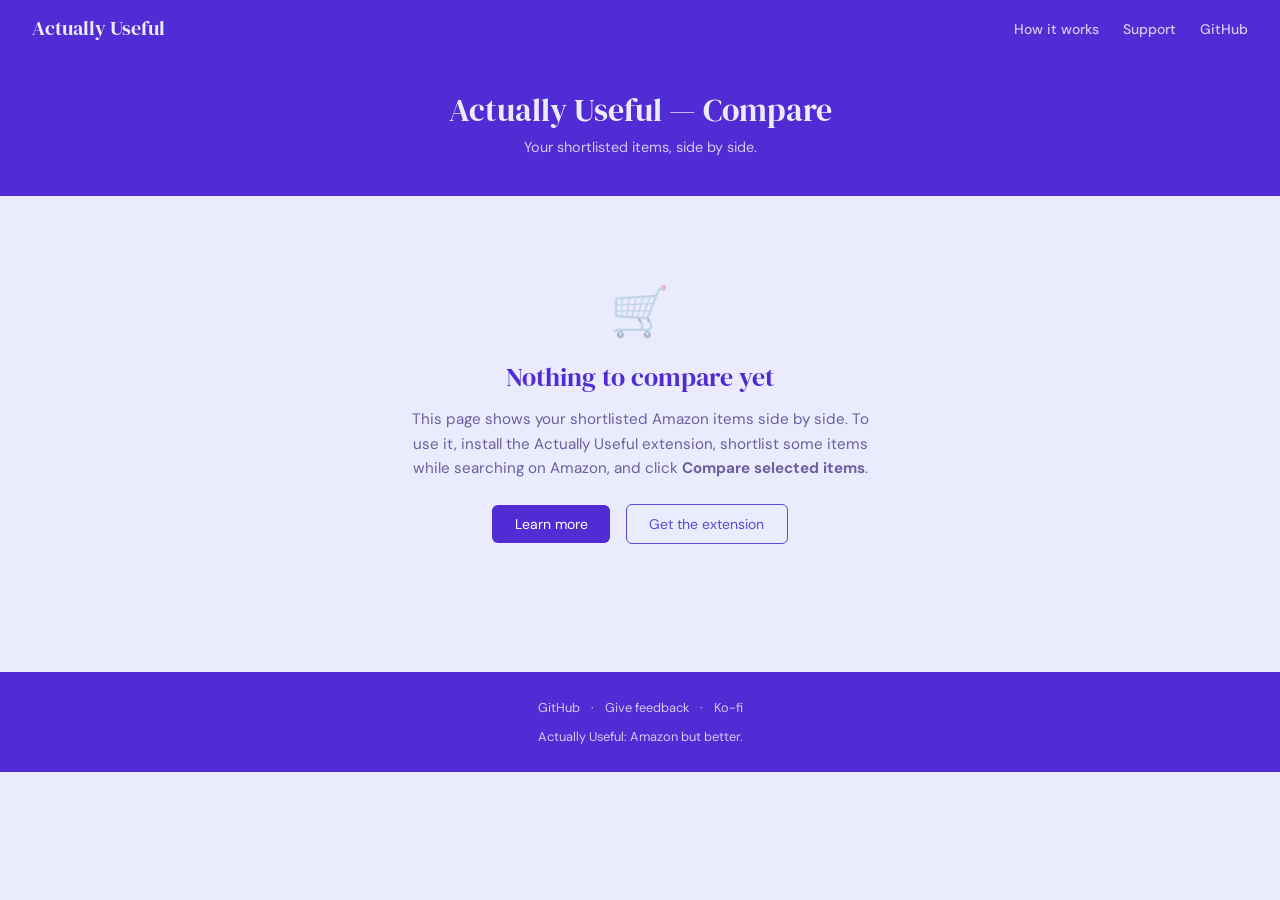
==== compare.html @ 734d5aec "v0.6.1.71: extractCount pack fix, keyword hint first-use, compare.html boolean filter" ====
<!DOCTYPE html>
<html lang="en">
<head>
  <meta charset="UTF-8" />
  <meta name="viewport" content="width=device-width, initial-scale=1.0" />
  <title>Actually Useful — Compare</title>
  <link rel="preconnect" href="https://fonts.googleapis.com" />
  <link rel="preconnect" href="https://fonts.gstatic.com" crossorigin />
  <link href="https://fonts.googleapis.com/css2?family=DM+Serif+Display&family=DM+Sans:wght@400;500;600&display=swap" rel="stylesheet" />

  <style>
    /* ── Variables ───────────────────────────────────────────── */
    :root {
      --cream:   #eaecfd;    /* 10 — lightest indigo, background */
      --navy:    #512bd3;    /* 1  — deep indigo, headers & nav */
      --teal:    #5d49da;    /* 2  — medium indigo, links & buttons */
      --teal-lt: #c2c5f7;    /* 8  — light indigo, pills */
      --gold:    #BDB96A;    /* gold — star ratings */
      --muted:   #6B5FA0;    /* muted indigo */
      --border:  #afb2f4;    /* 7  — indigo border */
      --red:     #c94b2e;
      --green:   #D4920A;    /* amber — best value */
    }

    *, *::before, *::after { box-sizing: border-box; margin: 0; padding: 0; }

    body {
      font-family: 'DM Sans', sans-serif;
      background: var(--cream);
      color: #1A1035;
      min-height: 100vh;
    }

    /* ── Nav ─────────────────────────────────────────────────── */
    nav {
      background: var(--navy);
      padding: 0 2rem;
      display: flex;
      align-items: center;
      justify-content: space-between;
      height: 56px;
    }

    .nav-brand {
      font-family: 'DM Serif Display', serif;
      color: var(--cream);
      font-size: 1.25rem;
      text-decoration: none;
    }

    .nav-links {
      display: flex;
      gap: 1.5rem;
      list-style: none;
    }

    .nav-links a {
      color: rgba(255,255,255,0.75);
      text-decoration: none;
      font-size: 0.875rem;
      font-weight: 500;
      transition: color 0.15s;
    }

    .nav-links a:hover { color: var(--cream); }

    /* ── Page header ─────────────────────────────────────────── */
    .page-header {
      background: var(--navy);
      padding: 2rem 2rem 2.5rem;
      text-align: center;
    }

    .page-header h1 {
      font-family: 'DM Serif Display', serif;
      color: var(--cream);
      font-size: 2rem;
      font-weight: 400;
      margin-bottom: 0.4rem;
    }

    .page-header p {
      color: rgba(255,255,255,0.75);
      font-size: 0.9rem;
    }

    /* ── Main content ────────────────────────────────────────── */
    main {
      max-width: 1600px;
      margin: 0 auto;
      padding: 1.25rem 0.5rem 4rem;
    }

    /* ── Meta bar ────────────────────────────────────────────── */
    /* ── Filter bar ──────────────────────────────────────────── */
    #filter-bar {
      border: 1px solid var(--border);
      border-radius: 8px;
      margin-bottom: 1rem;
      background: #eaecfd;
      overflow: hidden;
    }

    #filter-bar-header {
      display: flex;
      align-items: center;
      justify-content: space-between;
      padding: 0.5rem 0.9rem;
      background: var(--navy);
      color: var(--cream);
    }

    #filter-bar-title {
      font-weight: 400;
      font-size: 0.875rem;
      letter-spacing: 0.02em;
    }

    #filter-bar-toggle {
      background: none;
      border: none;
      color: var(--cream);
      font-size: 0.8rem;
      cursor: pointer;
      padding: 0.2rem 0.4rem;
      border-radius: 4px;
      opacity: 0.85;
    }
    #filter-bar-toggle:hover { opacity: 1; }

    #filter-bar-body {
      padding: 0.75rem 0.9rem;
    }

    .fb-row {
      display: flex;
      flex-wrap: wrap;
      gap: 0.75rem;
      align-items: flex-end;
    }

    .fb-label {
      display: flex;
      flex-direction: column;
      gap: 0.25rem;
      font-size: 0.78rem;
      font-weight: 400;
      color: #1A1035;
    }

    .fb-label input[type="text"],
    .fb-label input[type="number"],
    .fb-label select {
      padding: 0.3rem 0.5rem;
      border: 1px solid var(--border);
      border-radius: 4px;
      font-size: 0.85rem;
      background: #fff;
      color: #1A1035;
      min-width: 140px;
    }

    .fb-label input[type="text"]   { min-width: 220px; }
    .fb-label input[type="number"] { width: 80px; min-width: 0; }

    /* ── Action bar (appears when rows are checked) ───────────── */
    #action-bar {
      display: none;
      align-items: center;
      gap: 0.75rem;
      flex-wrap: wrap;
      padding: 0.6rem 1rem;
      background: #512bd3;
      color: #FDFBF7;
      border-radius: 8px;
      margin-bottom: 0.75rem;
      font-size: 0.875rem;
    }
    #action-bar.visible { display: flex; }
    #action-bar .action-count { flex: 1; font-weight: 400; }
    #action-bar .btn-action {
      background: #6b60e0; color: #ffffff; border: none;
      padding: 0.35rem 0.85rem; border-radius: 4px; cursor: pointer;
      font-size: 0.82rem; font-weight: 400; font-family: inherit;
      white-space: nowrap;
    }
    #action-bar .btn-action:hover { background: #5d49da; }
    #action-bar .btn-action-ghost {
      background: transparent; color: #FDFBF7;
      border: 1px solid rgba(255,255,255,0.4);
      padding: 0.35rem 0.85rem; border-radius: 4px; cursor: pointer;
      font-size: 0.82rem; font-weight: 400; font-family: inherit;
      white-space: nowrap;
    }
    #action-bar .btn-action-ghost:hover { background: rgba(255,255,255,0.1); }

    /* ── Row checkbox column ─────────────────────────────────── */
    .col-cb { width: 32px; padding: 0.75rem 0.5rem; text-align: center; }
    .col-cb input[type="checkbox"] { width: 1rem; height: 1rem; cursor: pointer; accent-color: #6b60e0; }
    thead .col-cb input[type="checkbox"] { accent-color: #6b60e0; }

    /* ── Thumbnail ───────────────────────────────────────────── */
    .col-thumb { width: 64px; padding: 0.5rem; }
    .col-thumb img { width: 56px; height: 56px; object-fit: contain; border-radius: 4px; display: block; }

    /* ── Editable note textarea ──────────────────────────────── */
    .note-textarea {
      width: 100%; min-height: 40px; resize: vertical;
      border: 1px solid #afb2f4; border-radius: 4px;
      padding: 4px 6px; font-size: 0.8rem; font-family: inherit;
      color: #1A1035; background: #fff; box-sizing: border-box;
    }
    .note-textarea:focus { outline: none; border-color: #6b60e0; }

    .fb-checkbox {
      flex-direction: row;
      align-items: center;
      gap: 0.4rem;
      padding-bottom: 0.35rem;
    }
    .fb-checkbox input { width: 1rem; height: 1rem; cursor: pointer; }

    /* ── Meta bar ────────────────────────────────────────────── */
    .meta-bar {
      display: flex;
      align-items: center;
      justify-content: space-between;
      margin-bottom: 1.25rem;
      flex-wrap: wrap;
      gap: 0.75rem;
    }

    .meta-bar .item-count {
      font-size: 0.875rem;
      color: var(--muted);
    }

    .meta-bar .item-count strong {
      color: var(--navy);
    }

    .search-term-badge {
      background: #C1BFFF;
      color: #1A1035;
      border: 1px solid #aba8eb;
      border-radius: 4px;
      padding: 0.2rem 0.6rem;
      font-size: 0.8rem;
      font-weight: 400;
    }

    /* ── Table wrapper ───────────────────────────────────────── */
    .table-wrapper {
      overflow-x: auto;
      overflow-y: auto;
      max-height: 80vh;
      border: 1px solid var(--border);
      border-radius: 8px;
      box-shadow: 0 2px 8px rgba(26,16,53,0.08);
    }

    table {
      width: 100%;
      border-collapse: collapse;
      font-size: 0.875rem;
      background: #FFFFFF;
    }

    thead {
      background: var(--navy);
      color: var(--cream);
      position: sticky;
      top: 0;
      z-index: 10;
    }

    thead th {
      padding: 0.75rem 1rem;
      text-align: left;
      font-weight: 400;
      font-size: 0.78rem;
      letter-spacing: 0.04em;
      text-transform: uppercase;
      white-space: nowrap;
      cursor: pointer;
      user-select: none;
    }

    thead th:hover { background: rgba(255,255,255,0.1); }

    thead th.sorted-asc::after  { content: ' ▲'; font-size: 0.65rem; }
    thead th.sorted-desc::after { content: ' ▼'; font-size: 0.65rem; }

    tbody tr {
      border-bottom: 1px solid var(--border);
      transition: background 0.1s;
    }

    tbody tr:last-child { border-bottom: none; }
    tbody tr:hover { background: #d6d8fa; }

    td {
      padding: 0.75rem 1rem;
      vertical-align: top;
      overflow-wrap: break-word;
      word-break: break-word;
      max-width: 0;
    }

    /* ── Column-specific styles ──────────────────────────────── */
    .col-title {
      min-width: 220px;
      max-width: 320px;
    }

    .col-title a {
      color: var(--teal);
      text-decoration: none;
      font-weight: 500;
      line-height: 1.4;
      display: block;
    }

    .col-title a:hover { text-decoration: underline; }

    .col-price { min-width: 80px; font-weight: 400; }

    .col-ppu {
      min-width: 90px;
    }

    .best-value {
      color: var(--green);
      font-weight: 500;
    }

    .best-value-star {
      display: inline-block;
      margin-left: 0.25rem;
      font-size: 0.85rem;
    }

    .col-free-delivery { min-width: 130px; }
    .col-fast-delivery { min-width: 130px; }
    .col-rating   { white-space: nowrap; min-width: 100px; }
    .col-reviews  { min-width: 70px; }
    .col-brand    { color: var(--muted); font-size: 0.85rem; min-width: 80px; }
    .col-note     { min-width: 160px; color: var(--muted); font-style: italic; }

    .pill {
      display: inline-block;
      padding: 0.15rem 0.5rem;
      border-radius: 999px;
      font-size: 0.75rem;
      font-weight: 400;
      white-space: nowrap;
    }

    .pill-prime   { background: #C1BFFF; color: #1A1035; border: 1px solid #aba8eb; }
    .pill-coupon  { background: #c2c5f7; color: #1A1035; border: 1px solid #9d9eef; }
    .pill-snap    { background: #bbf7d0; color: #065f46; border: 1px solid #6ee7b7; }
    .pill-fsa     { background: #dbeafe; color: #1558b0; border: 1px solid #93c5fd; }
    .pill-climate { background: #d1fae5; color: #2d6a4f; border: 1px solid #6ee7b7; }
    .pill-sb      { background: #ffedd5; color: #c45500; border: 1px solid #fdba74; }
    .pill-return  { background: #FFA590; color: #5c2415; border: 1px solid #F28B73; }

    .stars {
      color: var(--gold);
      letter-spacing: -0.05em;
    }

    .rating-num {
      color: var(--navy);
      font-weight: 400;
    }

    .na { color: #877891; font-size: 0.8rem; }

    /* ── Resizable columns ───────────────────────────────────── */
    thead th {
      position: relative;
    }

    .col-resizer {
      position: absolute;
      right: 0;
      top: 0;
      height: 100%;
      width: 6px;
      cursor: col-resize;
      user-select: none;
      z-index: 1;
    }

    .col-resizer:hover,
    .col-resizer.resizing {
      background: rgba(255,255,255,0.35);
    }

    /* ── Sticky horizontal scrollbar ─────────────────────────── */
    #scroll-mirror-wrapper {
      position: sticky;
      bottom: 0;
      z-index: 20;
      overflow-x: auto;
      overflow-y: hidden;
      background: #fff;
      border-top: 1px solid var(--border);
      height: 14px;
    }

    #scroll-mirror-inner {
      height: 1px;
    }
    .state-box {
      text-align: center;
      padding: 4rem 2rem;
    }

    .state-box .icon {
      font-size: 3rem;
      margin-bottom: 1rem;
      opacity: 0.4;
    }

    .state-box h2 {
      font-family: 'DM Serif Display', serif;
      font-size: 1.6rem;
      font-weight: 400;
      color: var(--navy);
      margin-bottom: 0.75rem;
    }

    .state-box p {
      color: var(--muted);
      max-width: 480px;
      margin: 0 auto 1.5rem;
      line-height: 1.6;
      font-size: 0.95rem;
    }

    .btn {
      display: inline-block;
      padding: 0.6rem 1.4rem;
      border-radius: 6px;
      font-family: 'DM Sans', sans-serif;
      font-weight: 400;
      font-size: 0.875rem;
      text-decoration: none;
      transition: opacity 0.15s;
      cursor: pointer;
    }

    .btn:hover { opacity: 0.85; }
    .btn:active { transform: translateY(1px); opacity: 0.75; }

    .btn-primary { background: var(--navy); color: #ffffff; }
    .btn-ghost   { background: transparent; color: var(--teal); border: 1.5px solid var(--teal); margin-left: 0.75rem; }

    /* ── Footer ──────────────────────────────────────────────── */
    footer {
      background: var(--navy);
      color: rgba(255,255,255,0.75);
      text-align: center;
      padding: 1.5rem;
      font-size: 0.8rem;
      line-height: 1.8;
    }

    footer a {
      color: rgba(255,255,255,0.75);
      text-decoration: none;
    }

    footer a:hover { color: #ffffff; }

    .footer-sep { margin: 0 0.5rem; }

    /* ── Disclaimer ──────────────────────────────────────────── */
    .affiliate-note {
      margin-top: 1.25rem;
      font-size: 0.78rem;
      color: var(--muted);
      text-align: center;
    }
  </style>
</head>
<body>

  <!-- Nav -->
  <nav>
    <a class="nav-brand" href="index.html">Actually Useful</a>
    <ul class="nav-links">
      <li><a href="index.html#how-it-works">How it works</a></li>
      <li><a href="index.html#support">Support</a></li>
      <li><a href="https://github.com/tibbalsgribbin/actually-useful" target="_blank">GitHub</a></li>
    </ul>
  </nav>

  <!-- Page header -->
  <div class="page-header">
    <h1>Actually Useful — Compare</h1>
    <p>Your shortlisted items, side by side.</p>
  </div>

  <!-- Main -->
  <main id="main-content">
    <!-- Populated by JS -->
  </main>

  <!-- Footer -->
  <footer>
    <div>
      <a href="https://github.com/tibbalsgribbin/actually-useful" target="_blank">GitHub</a>
      <span class="footer-sep">·</span>
      <a id="feedback-link" href="https://forms.gle/XU8RpYM3cGFTwQQ86" target="_blank">Give feedback</a>
      <script>
        (function() {
          const ua = navigator.userAgent;
          const browser = /Edg\//.test(ua) ? 'Edge' : /Chrome\//.test(ua) ? 'Chrome' : /Firefox\//.test(ua) ? 'Firefox' : /Safari\//.test(ua) ? 'Safari' : 'Other';
          const url = 'https://docs.google.com/forms/d/1AnG9frYVy7I2KUh27Re9iIJtwwqdzpa0qceFyGxZ-pE/viewform?usp=pp_url&entry.1362282898=website&entry.1312500883=' + encodeURIComponent(browser);
          document.getElementById('feedback-link').href = url;
        })();
      </script>
      <span class="footer-sep">·</span>
      <a href="https://ko-fi.com/butactuallyuseful" target="_blank">Ko-fi</a>
    </div>
    <div style="margin-top:0.4rem;">Actually Useful: Amazon but better.</div>
  </footer>

<script>
  // ── Config ────────────────────────────────────────────────────
  const AFFILIATE_TAG = 'PLACEHOLDER-20'; // Replace before Associates launch

  const SUPABASE_URL = 'https://bnqgeguulurcrbkdpfzv.supabase.co';
  const SUPABASE_KEY = 'sb_publishable_h70-MNvomO4EpJrpXgcdjw__motBOdi';

  // ── Helpers ───────────────────────────────────────────────────
  function affiliateUrl(asin) {
    return `https://www.amazon.com/dp/${asin}?tag=${AFFILIATE_TAG}`;
  }

  function esc(str) {
    if (!str) return '';
    return String(str)
      .replace(/&/g, '&amp;')
      .replace(/</g, '&lt;')
      .replace(/>/g, '&gt;')
      .replace(/"/g, '&quot;');
  }

  function na(val, render) {
    if (val === null || val === undefined || val === '' || val === false) {
      return '<span class="na">—</span>';
    }
    return render ? render(val) : esc(String(val));
  }

  function renderStars(rating) {
    if (!rating) return '<span class="na">—</span>';
    const r = parseFloat(rating);
    const full  = Math.floor(r);
    const half  = (r - full) >= 0.25 && (r - full) < 0.75 ? 1 : 0;
    const empty = 5 - full - half;
    const stars = '★'.repeat(full) + (half ? '½' : '') + '☆'.repeat(empty);
    return `<span class="stars">${stars}</span> <span class="rating-num">${r.toFixed(1)}</span>`;
  }

  function formatReviews(n) {
    if (!n && n !== 0) return '<span class="na">—</span>';
    return Number(n).toLocaleString();
  }

  // Format a delivery date string, appending time window if available
  function formatDeliveryDate(dateStr, ts, windowMinutes, windowEnd) {
    if (!dateStr) return '';
    if (windowMinutes != null) {
      var h = Math.floor(windowMinutes / 60);
      var meridiem = h < 12 ? 'AM' : 'PM';
      var h12 = h === 0 ? 12 : h > 12 ? h - 12 : h;
      var startStr = h12 + ' ' + meridiem;
      if (windowEnd != null) {
        var he = Math.floor(windowEnd / 60);
        var meridiemE = he < 12 ? 'AM' : 'PM';
        var h12e = he === 0 ? 12 : he > 12 ? he - 12 : he;
        return esc(dateStr) + ', ' + startStr + '–' + h12e + ' ' + meridiemE;
      }
      return esc(dateStr) + ', by ' + startStr;
    }
    return esc(dateStr);
  }

  // Render coupon cell: label only — price info is already in the Price column
  function renderCouponCell(item) {
    var parts = [];
    if (item.hasCoupon) {
      parts.push('<span class="pill pill-coupon">Coupon</span>');
    } else if (item.sns) {
      var snsStr = item.sns === 'unknown' ? 'Subscribe &amp; Save' : esc(item.sns) + ' with S&amp;S';
      parts.push('<span class="pill pill-coupon">' + snsStr + '</span>');
    } else if (item.savings) {
      parts.push('<span class="pill pill-coupon">' + esc(item.savings) + '</span>');
    } else if (item.couponPillOnly) {
      parts.push('<span class="pill pill-coupon">Check Amazon</span>');
    }
    if (item.isSnap) {
      parts.push('<span class="pill pill-snap">SNAP EBT</span>');
    }
    if (item.isFsaHsa) {
      parts.push('<span class="pill pill-fsa">FSA or HSA eligible</span>');
    }
    if (item.isClimatePledge) {
      parts.push('<span class="pill pill-climate">Climate Pledge Friendly</span>');
    }
    if (item.isSmallBusiness) {
      parts.push('<span class="pill pill-sb">Small Business</span>');
    }
    return parts.length ? parts.join(' ') : '<span class="na">—</span>';
  }

  // Find all indices that share the best (lowest) PPU value, for highlighting.
  // Normalizes liquid units (ml/fl oz) to fl oz for fair comparison.
  // Round to 6dp before comparing to avoid floating-point mismatch on equal values.
  function findBestPpuIndices(items) {
    const round = v => Math.round(v * 1e6) / 1e6;
    function getNormalizedPPU(item) {
      const v = parseFloat(item.ppu);
      if (isNaN(v) || v <= 0) return null;
      // If a liquid display unit is active, normalize through that unit
      if (liquidDisplayUnit && isLiquidUnit(item.ppuUnit)) {
        const conv = convertLiquidPPU(v, item.ppuUnit, liquidDisplayUnit);
        return conv != null ? conv : v;
      }
      // Otherwise normalize all liquids to fl oz for comparison
      if (isLiquidUnit(item.ppuUnit)) {
        const conv = convertLiquidPPU(v, item.ppuUnit, 'fl oz');
        return conv != null ? conv : v;
      }
      return v;
    }
    let bestVal = Infinity;
    items.forEach(item => {
      const v = getNormalizedPPU(item);
      if (v != null) {
        const r = round(v);
        if (r < bestVal) bestVal = r;
      }
    });
    const result = new Set();
    if (bestVal === Infinity) return result;
    items.forEach((item, i) => {
      const v = getNormalizedPPU(item);
      if (v != null && round(v) === bestVal) result.add(i);
    });
    return result;
  }

  // ── Sort state ────────────────────────────────────────────────
  let sortCol = 'ppu';
  let sortDir = 'asc';

  // ── Liquid unit display state ─────────────────────────────────
  // null = as listed; 'fl oz' = normalize all liquids to fl oz; 'ml' = normalize to ml
  let liquidDisplayUnit = null;

  const LIQUID_UNITS_SET = new Set(['fl oz','ml','l','liter','liters','milliliter','milliliters','fluid ounce','fluid ounces']);

  function isLiquidUnit(u) { return u && LIQUID_UNITS_SET.has(u.toLowerCase().trim()); }

  // ── Brand detection ───────────────────────────────────────────
  // Lists fetched at init from actuallyuseful.net/data/
  // NOTE: brand_blocklist.txt and amazon_brands.txt must be updated
  // concurrently in both extension/data/ and the website data/ folder.
  var brandBlocklist  = new Set(); // known-bad brands (from brand_blocklist.txt)
  var amazonBrandSet  = new Set(); // Amazon house brands (from amazon_brands.txt)

  async function fetchBrandList(url) {
    try {
      var res = await fetch(url, { cache: 'no-store' });
      if (!res.ok) return new Set();
      var text = await res.text();
      var lines = text.split('\n').map(function(l) { return l.trim(); })
        .filter(function(l) { return l && !l.startsWith('#'); })
        .map(function(l) { return l.toUpperCase(); });
      return new Set(lines);
    } catch(e) { return new Set(); }
  }

  // Heuristic gibberish detector — mirrors search.js detectGibberishBrand()
  var FAKE_MASHUP_FRAGMENTS = [
    'pretty','garden','summer','style','love','rose','blue','sun','moon','star',
    'sweet','soft','warm','cool','fresh','bright','light','cloud','flow','grace',
    'soul','new','show','seek','wear','dress','lady','girl','women','casual','wave',
    'spring','autumn','winter','night','day','wild','free','pure','slim','chic',
    'cozy','erin','vivid','color','ultra','prime','smart','basic','elite','vida'
  ];

  function detectGibberishBrand(brand) {
    if (!brand || brand.length < 3) return false;
    var b = brand.trim();
    var bUp = b.toUpperCase();

    // Blocklist check first
    if (brandBlocklist.has(bUp)) return true;

    var letters = b.replace(/[^a-zA-Z]/g, '');
    if (!letters.length) return false;
    var vowels = (letters.match(/[aeiouAEIOU]/g) || []).length;
    var consonants = letters.length - vowels;

    // Signal 1: very low vowel ratio, long enough word
    var signalNoVowel = letters.length >= 5 && (vowels / consonants) < 0.25;

    // Signal 2: rare consonant cluster or 4+ consecutive consonants
    var signalConsonantCluster = /[^aeiou\s]{4,}/i.test(b) ||
      /[bcdfghjklmnpqrstvwxyz]{2,}/i.test(b.replace(/qu/gi,''));

    // Signal 3: short all-caps, ≤1 vowel
    var signalShortAllCaps = /^[A-Z]{5,8}$/.test(b) && vowels <= 1;

    // Signal 4: fake mashup — no spaces, 5+ chars, 2+ fragments
    var signalFakeMashup = false;
    if (!b.includes(' ') && b.length >= 5) {
      var bLow = b.toLowerCase();
      var parts = b.replace(/([A-Z])/g, ' $1').trim().toLowerCase().split(/\s+/);
      var targets = parts.length > 1 ? parts : [bLow];
      var hits = 0;
      FAKE_MASHUP_FRAGMENTS.forEach(function(f) {
        if (targets.some(function(t) { return t === f || t.startsWith(f) || t.endsWith(f); })) hits++;
      });
      if (hits >= 2) signalFakeMashup = true;
    }

    // Signal 5: all-caps, no spaces, 5+ letters
    var signalAllCapsInvented = /^[A-Z]{5,}$/.test(b) && !b.includes(' ');

    // Solo-signal flags
    if (signalFakeMashup) return true;
    if (signalAllCapsInvented) return true;

    // Other signals require score ≥ 2
    var score = (signalNoVowel ? 1 : 0) + (signalConsonantCluster ? 1 : 0) + (signalShortAllCaps ? 1 : 0);
    return score >= 2;
  }

  function isAmazonBrand(brand) {
    if (!brand) return false;
    return amazonBrandSet.has(brand.trim().toUpperCase());
  }

  // Reject brand strings that look like scraping noise rather than real brand names.
  // These come from search.js fallback scraping (purchase metadata, list labels, etc.)
  function isBrandNoise(brand) {
    if (!brand) return true;
    var b = brand.trim();
    if (b.length > 40) return true;                          // too long to be a brand
    if (/bought/i.test(b)) return true;                     // "50+ bought in past month"
    if (/\bmonth\b/i.test(b)) return true;                  // same
    if (/^list:/i.test(b)) return true;                     // "List:"
    if (/^\d+[+k]?\s/i.test(b)) return true;               // starts with "50+ " or "1K "
    if (/^visit the/i.test(b)) return true;                 // "Visit the X Store" leftover
    if (b.split(/\s+/).length > 4) return true;             // 5+ words = not a brand
    return false;
  }

  // Convert a raw PPU value from one liquid unit to another
  function convertLiquidPPU(ppu, fromUnit, toUnit) {
    if (!ppu || !fromUnit || !toUnit) return null;
    var from = fromUnit.toLowerCase().trim();
    var to   = toUnit.toLowerCase().trim();
    if (from === to) return ppu;
    // All values normalized through fl oz
    var toFlOz = {
      'fl oz':1,'fluid ounce':1,'fluid ounces':1,
      'ml':1/29.5735,'milliliter':1/29.5735,'milliliters':1/29.5735,
      'l':33.814,'liter':33.814,'liters':33.814
    };
    if (toFlOz[from] === undefined || toFlOz[to] === undefined) return null;
    return ppu / toFlOz[from] * toFlOz[to];
  }

  // ── Filter state ──────────────────────────────────────────────
  let filterInclude    = '';  // include terms; supports OR with | or ·
  let filterExclude    = '';  // exclude terms (space-separated)
  let filterMinReviews = 0;
  let filterMinRating  = 0;
  let filterRetailer   = '';   // '' = all; or a retailerKey value
  let filterHideSponsored = false;
  let filterMinPrice   = '';
  let filterMaxPrice   = '';
  let filterRequirePrime = false;
  let filterRequireSnap  = false;
  let filterRequireFsaHsa = false;
  let filterRequireClimatePledge = false;
  let filterRequireSmallBusiness = false;
  let filterHideUnrecognizedBrands = false;
  let filterHideAmazonBrands = false;
  let filterHideSlowShipping = false;
  let filterDeliveryDays = 7;

  let currentSearchUrl = '';

  // ── Column visibility state ───────────────────────────────────
  // Keys match colDefs keys; true = visible. Checkbox/_thumb/title always visible (not here).
  var colVisible = {
    price:       true,
    ppu:         true,
    delivery:    true,
    rating:      true,
    reviewCount: true,
    isPrime:     true,
    coupon:      true,
    retailerKey: true,
    brand:       true,
    note:        true
  };

  var COL_LABELS = {
    price:       'Price',
    ppu:         'Per unit',
    delivery:    'Delivery',
    rating:      'Rating',
    reviewCount: 'Reviews',
    isPrime:     'Prime',
    coupon:      'Coupon / promo',
    retailerKey: 'Source',
    brand:       'Brand',
    note:        'Notes'
  };

  function sortItems(items, col) {
    const sorted = [...items];
    sorted.sort((a, b) => {
      let va = a[col];
      let vb = b[col];

      // Numeric columns
      if (['price', 'ppu', 'rating', 'reviewCount'].includes(col)) {
        va = parseFloat(va) || Infinity;
        vb = parseFloat(vb) || Infinity;
        return sortDir === 'asc' ? va - vb : vb - va;
      }

      // Coupon/promo: sort by whether item has any promo (yes first on asc)
      if (col === 'coupon') {
        const haA = !!(a.hasCoupon || a.sns || a.savings || a.couponPillOnly) ? 1 : 0;
        const haB = !!(b.hasCoupon || b.sns || b.savings || b.couponPillOnly) ? 1 : 0;
        return sortDir === 'asc' ? haB - haA : haA - haB;
      }

      // Free delivery: sort on freeDateTs; nulls last
      if (col === 'freeDelivery') {
        const FAR = 9999999999999;
        const tsA = a.freeDateTs || FAR;
        const tsB = b.freeDateTs || FAR;
        return sortDir === 'asc' ? tsA - tsB : tsB - tsA;
      }

      // Fastest delivery: sort on fastDateTs; nulls last
      if (col === 'fastDelivery') {
        const FAR = 9999999999999;
        const tsA = a.fastDateTs || FAR;
        const tsB = b.fastDateTs || FAR;
        return sortDir === 'asc' ? tsA - tsB : tsB - tsA;
      }

      // Notes: checked items first, then alphabetical by note text
      if (col === 'note') {
        const cbA = checkedAsins[a.asin] ? 1 : 0;
        const cbB = checkedAsins[b.asin] ? 1 : 0;
        if (cbA !== cbB) return sortDir === 'asc' ? cbB - cbA : cbA - cbB;
        va = (a.note || '').toLowerCase();
        vb = (b.note || '').toLowerCase();
        if (va < vb) return sortDir === 'asc' ? -1 : 1;
        if (va > vb) return sortDir === 'asc' ? 1 : -1;
        return 0;
      }

      // String columns
      va = (va || '').toString().toLowerCase();
      vb = (vb || '').toString().toLowerCase();
      if (va < vb) return sortDir === 'asc' ? -1 : 1;
      if (va > vb) return sortDir === 'asc' ? 1 : -1;
      return 0;
    });
    return sorted;
  }

  // ── Retailer display helpers ──────────────────────────────────
  const RETAILER_LABELS = {
    'whole-foods': 'Whole Foods',
    'fresh':       'Amazon Fresh',
    'pharmacy':    'Amazon Pharmacy',
    'standard':    'Amazon',
    '':            'Amazon'
  };

  function retailerLabel(key) {
    return RETAILER_LABELS[key] || key || 'Amazon';
  }

  // ── Filter helpers ────────────────────────────────────────────
  // Boolean keyword parser — ported from search.js v0.6.1.71
  // Supports: AND (group separator), OR/|/space (alternatives), "phrase", term*, -term, NOT term
  function auNormalizeDimensions(str) {
    var s = str.replace(/["\u2018\u2019\u201c\u201d\u2033\u2032]/g, '');
    return s.replace(/(\d+(?:\.\d+)?)\s*[xX\u00d7]\s*(\d+(?:\.\d+)?)/g, '$1x$2');
  }

  function auReadToken(str, i) {
    if (i >= str.length) return null;
    if (str[i] === '"') {
      var end = str.indexOf('"', i + 1);
      if (end === -1) end = str.length;
      var phrase = auNormalizeDimensions(str.slice(i + 1, end).toLowerCase().trim());
      return phrase.length > 0 ? { token: { type: 'phrase', value: phrase }, end: end + 1 } : null;
    }
    var match = str.slice(i).match(/^([^\s"]+)/);
    if (!match) return null;
    var raw = match[1];
    var end2 = i + raw.length;
    var lower = auNormalizeDimensions(raw.toLowerCase());
    if (lower.includes('*')) {
      var pattern = lower.replace(/[.+?^${}()|[\]\\]/g, '\\$&').replace(/\*/g, '.*');
      var re = new RegExp('^' + pattern + '$');
      return lower.replace(/\*/g, '').length > 0 ? { token: { type: 'wildcard', value: lower, pattern: re }, end: end2 } : null;
    }
    return lower.length > 0 ? { token: { type: 'word', value: lower }, end: end2 } : null;
  }

  function auTokenMatches(tok, nt) {
    if (tok.type === 'phrase') return nt.includes(tok.value);
    if (tok.type === 'wildcard') {
      var words = nt.split(/\s+/);
      for (var w = 0; w < words.length; w++) {
        var bare = words[w].replace(/^[^a-z0-9]+|[^a-z0-9]+$/g, '');
        if (tok.pattern.test(bare)) return true;
      }
      return false;
    }
    return nt.includes(tok.value);
  }

  function auParseKeywords(kwRaw) {
    var normalized = kwRaw.replace(/[\u201C\u201D\u201E\u201F\u2033\u2036]/g, '"');
    var exclusions = [];
    var cleaned = '';
    var i = 0;
    var inQuote = false;
    while (i < normalized.length) {
      var ch = normalized[i];
      if (ch === '"') { inQuote = !inQuote; cleaned += ch; i++; continue; }
      if (inQuote) { cleaned += ch; i++; continue; }
      var notM = normalized.slice(i).match(/^NOT\s+/i);
      if (notM) { i += notM[0].length; var et = auReadToken(normalized, i); if (et) { exclusions.push(et.token); i = et.end; } continue; }
      if (ch === '-' && i + 1 < normalized.length && !/\s/.test(normalized[i + 1])) { i++; var et2 = auReadToken(normalized, i); if (et2) { exclusions.push(et2.token); i = et2.end; } continue; }
      cleaned += ch; i++;
    }
    var andGroups = [];
    var current = '';
    inQuote = false;
    for (var ci = 0; ci < cleaned.length; ci++) {
      var c = cleaned[ci];
      if (c === '"') { inQuote = !inQuote; current += c; continue; }
      if (!inQuote) { var andM = cleaned.slice(ci).match(/^\s+AND\s+/i); if (andM) { andGroups.push(current); current = ''; ci += andM[0].length - 1; continue; } }
      current += c;
    }
    andGroups.push(current);
    var requiredGroups = [];
    andGroups.forEach(function(grp) {
      grp = grp.trim(); if (!grp) return;
      var alternatives = []; var j = 0;
      while (j < grp.length) {
        if (/\s/.test(grp[j])) { j++; continue; }
        var orM = grp.slice(j).match(/^OR\s*/i); if (orM) { j += orM[0].length; continue; }
        if (grp[j] === '|') { j++; continue; }
        if (grp[j] === '+') { j++; continue; }
        var tok = auReadToken(grp, j); if (tok) { alternatives.push(tok.token); j = tok.end; } else { j++; }
      }
      if (alternatives.length > 0) requiredGroups.push(alternatives);
    });
    if (requiredGroups.length === 0) requiredGroups.push([]);
    return { requiredGroups: requiredGroups, exclusions: exclusions };
  }

  // Include filter — full boolean model matching search.js
  function includeMatchesItem(item, raw) {
    if (!raw.trim()) return true;
    var nt = auNormalizeDimensions((item.title || '').toLowerCase());
    var parsed = auParseKeywords(raw);
    for (var i = 0; i < parsed.exclusions.length; i++) {
      if (auTokenMatches(parsed.exclusions[i], nt)) return false;
    }
    for (var g = 0; g < parsed.requiredGroups.length; g++) {
      var group = parsed.requiredGroups[g];
      if (group.length === 0) continue;
      var groupMatch = false;
      for (var k = 0; k < group.length; k++) {
        if (auTokenMatches(group[k], nt)) { groupMatch = true; break; }
      }
      if (!groupMatch) return false;
    }
    return true;
  }

  // Exclude filter: space-separated terms — item is hidden if ANY term matches
  function excludeMatchesItem(item, raw) {
    if (!raw.trim()) return false;
    var haystack = (item.title || '').toLowerCase();
    var tokens = raw.split(/\s+/).filter(Boolean);
    return tokens.some(function(tok) {
      return haystack.includes(tok.toLowerCase());
    });
  }

  function applyFilters(items) {
    return items.filter(function(item) {
      if (showCheckedOnly && !checkedAsins[item.asin]) return false;
      if (filterHideSponsored && item.isSponsored) return false;
      if (filterRequirePrime && !item.isPrime) return false;
      if (filterRequireSnap  && !item.isSnap)  return false;
      if (filterRequireFsaHsa && !item.isFsaHsa) return false;
      if (filterRequireClimatePledge && !item.isClimatePledge) return false;
      if (filterRequireSmallBusiness && !item.isSmallBusiness) return false;
      if (filterRetailer && (item.retailerKey || 'standard') !== filterRetailer) return false;
      if (filterMinReviews > 0 && (parseFloat(item.reviewCount) || 0) < filterMinReviews) return false;
      if (filterMinRating > 0 && (parseFloat(item.rating) || 0) < filterMinRating) return false;
      if (filterInclude && !includeMatchesItem(item, filterInclude)) return false;
      if (filterExclude && excludeMatchesItem(item, filterExclude)) return false;
      if (filterMinPrice !== '' && !isNaN(filterMinPrice) && (parseFloat(item.price) || 0) < parseFloat(filterMinPrice)) return false;
      if (filterMaxPrice !== '' && !isNaN(filterMaxPrice) && (parseFloat(item.price) || 0) > parseFloat(filterMaxPrice)) return false;
      var effectiveBrand = (item.brand && !isBrandNoise(item.brand)) ? item.brand : null;
      if (filterHideUnrecognizedBrands && detectGibberishBrand(effectiveBrand)) return false;
      if (filterHideAmazonBrands && isAmazonBrand(effectiveBrand)) return false;
      if (filterHideSlowShipping) {
        var tsF = item.freeDateTs || null;
        var tsFast = item.fastDateTs || null;
        var ts = (tsF && tsFast) ? Math.min(tsF, tsFast) : (tsF || tsFast);
        if (ts && ts > Date.now() + filterDeliveryDays * 86400000) return false;
      }
      return true;
    });
  }

  // ── Render filter bar ─────────────────────────────────────────
  function renderFilterBar(allItems) {
    var keys = [];
    allItems.forEach(function(r) {
      var k = r.retailerKey || 'standard';
      if (!keys.includes(k)) keys.push(k);
    });
    var hasMultiRetailer = keys.length > 1;
    var hasSponsored = allItems.some(function(r) { return r.isSponsored; });

    var retailerOptions = '';
    if (hasMultiRetailer) {
      var opts = keys.map(function(k) {
        var sel = filterRetailer === k ? ' selected' : '';
        return '<option value="' + esc(k) + '"' + sel + '>' + esc(retailerLabel(k)) + '</option>';
      }).join('');
      retailerOptions = '<label class="fb-label">Source<select id="fb-retailer"><option value="">All</option>' + opts + '</select></label>';
    }

    var sponsoredToggle = '';
    if (hasSponsored) {
      var chk = filterHideSponsored ? ' checked' : '';
      sponsoredToggle = '<label class="fb-label fb-checkbox"><input type="checkbox" id="fb-hide-sponsored"' + chk + '> Hide sponsored</label>';
    }

    var primeChk = filterRequirePrime ? ' checked' : '';
    var primeToggle = '<label class="fb-label fb-checkbox"><input type="checkbox" id="fb-require-prime"' + primeChk + '> Prime only</label>';

    var hasSnap = allItems.some(function(item) { return !!item.isSnap; });
    var snapChk = filterRequireSnap ? ' checked' : '';
    var snapToggle = hasSnap ? '<label class="fb-label fb-checkbox"><input type="checkbox" id="fb-require-snap"' + snapChk + '> SNAP EBT only</label>' : '';

    var hasFsaHsa = allItems.some(function(item) { return !!item.isFsaHsa; });
    var fsaChk = filterRequireFsaHsa ? ' checked' : '';
    var fsaToggle = hasFsaHsa ? '<label class="fb-label fb-checkbox"><input type="checkbox" id="fb-require-fsa"' + fsaChk + '> FSA or HSA eligible only</label>' : '';

    var hasClimatePledge = allItems.some(function(item) { return !!item.isClimatePledge; });
    var climateChk = filterRequireClimatePledge ? ' checked' : '';
    var climateToggle = hasClimatePledge ? '<label class="fb-label fb-checkbox"><input type="checkbox" id="fb-require-climate"' + climateChk + '> Climate Pledge Friendly only</label>' : '';

    var hasSmallBusiness = allItems.some(function(item) { return !!item.isSmallBusiness; });
    var sbChk = filterRequireSmallBusiness ? ' checked' : '';
    var sbToggle = hasSmallBusiness ? '<label class="fb-label fb-checkbox"><input type="checkbox" id="fb-require-sb"' + sbChk + '> Small Business only</label>' : '';

    var inclVal = esc(filterInclude);
    var exclVal = esc(filterExclude);
    var mrVal = filterMinReviews || '';
    var ratingVal = filterMinRating || '';

    var minPriceVal = filterMinPrice !== '' ? esc(String(filterMinPrice)) : '';
    var maxPriceVal = filterMaxPrice !== '' ? esc(String(filterMaxPrice)) : '';

    var unrecoChk = filterHideUnrecognizedBrands ? ' checked' : '';
    var unrecoToggle = '<label class="fb-label fb-checkbox"><input type="checkbox" id="fb-hide-unreco-brands"' + unrecoChk + '> Hide unrecognized brands</label>';

    var amazonBrandChk = filterHideAmazonBrands ? ' checked' : '';
    var amazonBrandToggle = '<label class="fb-label fb-checkbox"><input type="checkbox" id="fb-hide-amazon-brands"' + amazonBrandChk + '> Hide Amazon brands</label>';

    var slowShipChk = filterHideSlowShipping ? ' checked' : '';
    var deliveryPresets = [2, 3, 5, 7, 10, 14, 21];
    var deliveryPresetBtns = deliveryPresets.map(function(d) {
      var active = filterDeliveryDays === d && filterHideSlowShipping;
      var style = active ? 'background:#512bd3;color:#fff;border:1px solid #512bd3;' : 'background:#fff;color:#1A1035;border:1px solid #afb2f4;';
      return '<button class="delivery-preset-btn" data-days="' + d + '" style="' + style + 'padding:0.15rem 0.5rem;border-radius:4px;font-size:0.78rem;cursor:pointer;font-family:inherit;">' + d + 'd</button>';
    }).join('');
    var deliveryRow = filterHideSlowShipping
      ? '<div style="display:flex;align-items:center;gap:0.35rem;flex-wrap:wrap;margin-top:0.35rem;">'
        + '<span style="font-size:0.78rem;color:#1A1035;">Arriving within:</span>'
        + deliveryPresetBtns
        + '</div>'
      : '';
    var slowShipToggle = '<div><label class="fb-label fb-checkbox"><input type="checkbox" id="fb-hide-slow-shipping"' + slowShipChk + '> Hide slow shipping</label>' + deliveryRow + '</div>';

    return '<div id="filter-bar">'
      + '<div id="filter-bar-header">'
      + '<span id="filter-bar-title">Filters</span>'
      + '<button id="filter-bar-toggle" aria-expanded="true">&#9650; Collapse</button>'
      + '</div>'
      + '<div id="filter-bar-body">'
      + '<div class="fb-row">'
      + '<label class="fb-label">Include<span style="font-size:0.75em;color:#6B5FA0;font-weight:400;margin-left:0.3em;">(AND · OR · &minus;exclude · &quot;phrase&quot; · wild*)</span><input type="text" id="fb-include" placeholder="e.g. unscented OR &quot;fragrance-free&quot; AND pods OR pa*s -sheet*" value="' + inclVal + '" style="min-width:260px;"></label>'
      + '<label class="fb-label">Exclude<input type="text" id="fb-exclude" placeholder="e.g. refill travel" value="' + exclVal + '" style="min-width:180px;"></label>'
      + '<label class="fb-label">Minimum reviews<input type="number" id="fb-min-reviews" min="0" placeholder="0" value="' + mrVal + '"></label>'
      + '<label class="fb-label">Minimum rating<input type="number" id="fb-min-rating" min="0" max="5" step="0.1" placeholder="0" value="' + ratingVal + '"></label>'
      + '<label class="fb-label">Minimum price ($)<input type="number" id="fb-min-price" min="0" placeholder="0" value="' + minPriceVal + '"></label>'
      + '<label class="fb-label">Maximum price ($)<input type="number" id="fb-max-price" min="0" placeholder="any" value="' + maxPriceVal + '"></label>'
      + retailerOptions
      + sponsoredToggle
      + primeToggle
      + snapToggle
      + fsaToggle
      + climateToggle
      + sbToggle
      + unrecoToggle
      + amazonBrandToggle
      + slowShipToggle
      + '<button id="fb-clear" class="btn btn-ghost">Clear filters</button>'
      + '</div>'
      + '</div>'
      + '</div>';
  }

  // ── Column toggle bar ─────────────────────────────────────────
  function renderColumnToggleBar() {
    var btns = Object.keys(colVisible).map(function(key) {
      var active = colVisible[key];
      var style = active
        ? 'background:#512bd3;color:#ffffff;border:1px solid #512bd3;'
        : 'background:#fff;color:#6B5FA0;border:1px solid #afb2f4;';
      return '<button class="col-toggle-btn" data-col="' + key + '" style="' + style
        + 'padding:0.2rem 0.65rem;border-radius:4px;font-size:0.78rem;cursor:pointer;font-family:inherit;white-space:nowrap;user-select:text;">'
        + COL_LABELS[key] + '</button>';
    }).join('');
    return '<div id="col-toggle-bar" style="display:flex;flex-wrap:wrap;align-items:center;gap:0.4rem;margin-bottom:0.75rem;padding:0.5rem 0.75rem;background:#eaecfd;border:1px solid #afb2f4;border-radius:6px;">'
      + '<span style="font-size:0.78rem;font-weight:600;color:#1A1035;white-space:nowrap;margin-right:0.25rem;user-select:text;cursor:text;">Show columns:</span>'
      + btns
      + '</div>';
  }

  function applyColVisibility() {
    Object.keys(colVisible).forEach(function(key) {
      var show = colVisible[key];
      // Find th by data-col
      var th = document.querySelector('#compare-table thead th[data-col="' + key + '"]');
      if (th) th.style.display = show ? '' : 'none';
      // Find all tds by col class — map key to class
      var cls = key === 'reviewCount' ? 'col-reviews'
              : key === 'isPrime'     ? null   // no dedicated class — use col index
              : key === 'coupon'      ? null
              : key === 'retailerKey' ? null
              : 'col-' + key;
      if (cls) {
        document.querySelectorAll('#compare-table tbody td.' + cls).forEach(function(td) {
          td.style.display = show ? '' : 'none';
        });
      } else {
        // Fall back to column index
        var ths = document.querySelectorAll('#compare-table thead th');
        var idx = -1;
        ths.forEach(function(t, i) { if (t.dataset.col === key) idx = i; });
        if (idx >= 0) {
          document.querySelectorAll('#compare-table tbody tr').forEach(function(tr) {
            var td = tr.children[idx];
            if (td) td.style.display = show ? '' : 'none';
          });
        }
      }
    });
  }

  function attachColToggleHandlers() {
    document.querySelectorAll('.col-toggle-btn').forEach(function(btn) {
      btn.addEventListener('click', function() {
        var key = this.getAttribute('data-col');
        colVisible[key] = !colVisible[key];
        var active = colVisible[key];
        this.style.background = active ? '#512bd3' : '#fff';
        this.style.color      = active ? '#ffffff' : '#6B5FA0';
        this.style.border     = active ? '1px solid #512bd3' : '1px solid #afb2f4';
        applyColVisibility();
      });
    });
  }

  // ── Render table ──────────────────────────────────────────────
  function renderTable(items, searchTerm) {
    var bestIndices = findBestPpuIndices(items);

    // Liquid unit toggle label
    var liquidItems = items.filter(function(it) { return it.ppu && isLiquidUnit(it.ppuUnit); });
    var hasLiquidMix = liquidItems.length > 1 && liquidItems.some(function(it) { return it.ppuUnit !== liquidItems[0].ppuUnit; });
    var hasAnyLiquid = liquidItems.length > 0;

    var allChecked = items.length > 0 && items.every(function(it) { return checkedAsins[it.asin]; });
    var anyChecked = items.some(function(it) { return checkedAsins[it.asin]; });
    var selectAllChk = '<input type="checkbox" id="compare-select-all" title="Select all"' + (allChecked ? ' checked' : (anyChecked ? ' indeterminate-state' : '')) + '>';

    var colDefs = [
      { key: '_cb',         label: selectAllChk, nosort: true, cls: 'col-cb' },
      { key: '_thumb',      label: '',           nosort: true, cls: 'col-thumb' },
      { key: 'title',       label: 'Product' },
      { key: 'price',       label: 'Price' },
      { key: 'ppu',         label: 'Per unit' },
      { key: 'freeDelivery',  label: 'Free delivery' },
      { key: 'fastDelivery',  label: 'Fastest delivery' },
      { key: 'rating',      label: 'Rating' },
      { key: 'reviewCount', label: 'Reviews' },
      { key: 'isPrime',     label: 'Prime' },
      { key: 'coupon',      label: 'Coupon / promo' },
      { key: 'retailerKey', label: 'Source' },
      { key: 'brand',       label: 'Brand' },
      { key: 'note',        label: 'Notes' },
    ];

    var theadCells = colDefs.map(function(c) {
      var cls = c.cls || '';
      if (sortCol === c.key) cls += (cls ? ' ' : '') + (sortDir === 'asc' ? 'sorted-asc' : 'sorted-desc');
      var style = c.nosort ? ' style="cursor:default"' : '';
      return '<th data-col="' + c.key + '" class="' + cls + '"' + style + '>' + c.label + '</th>';
    }).join('');

    var rows = items.map(function(item, i) {
      var isBest = bestIndices.has(i);
      var isChecked = !!checkedAsins[item.asin];
      var safeAsin = esc(item.asin);

      // PPU — normalize liquid units if toggle is active
      var ppuCell;
      var ppuV = parseFloat(item.ppu);
      if (isNaN(ppuV) || ppuV <= 0) {
        ppuCell = '<span class="na">—</span>';
      } else {
        var displayPPU = ppuV;
        var displayUnit = item.ppuUnit || '';
        if (liquidDisplayUnit && isLiquidUnit(item.ppuUnit)) {
          var converted = convertLiquidPPU(ppuV, item.ppuUnit, liquidDisplayUnit);
          if (converted != null) { displayPPU = converted; displayUnit = liquidDisplayUnit; }
        }
        var ppuStr = displayPPU < 0.10
          ? '$' + displayPPU.toFixed(3).replace(/0+$/, '').replace(/\.$/, '0')
          : '$' + displayPPU.toFixed(2);
        var ppuFormatted = ppuStr + (displayUnit ? ' / ' + displayUnit : '');
        var ppuNote = item.ppuNote ? '<div style="font-size:0.78em;color:#6B5FA0;font-style:italic;margin-top:2px;">\u2139 ' + esc(item.ppuNote) + '</div>' : '';
        ppuCell = isBest
          ? '<span class="best-value">' + ppuFormatted + '<span class="best-value-star" title="Best value">\u2605</span></span>' + ppuNote
          : ppuFormatted + ppuNote;
      }

      var primeCell = item.isPrime
        ? '<span class="pill pill-prime">Prime</span>'
        : '<span class="na">—</span>';

      // Coupon/promo column — label only, no prices
      var couponParts = [];
      if (item.hasCoupon) {
        couponParts.push('<span class="pill pill-coupon">Coupon</span>');
      } else if (item.sns) {
        couponParts.push('<span class="pill pill-coupon">S&amp;S</span>');
      } else if (item.savings) {
        couponParts.push('<span class="pill pill-coupon">' + esc(item.savings) + '</span>');
      } else if (item.couponPillOnly) {
        couponParts.push('<span class="pill pill-coupon">Check Amazon</span>');
      }
      if (item.isSnap) couponParts.push('<span class="pill pill-snap">SNAP EBT</span>');
      if (item.isFsaHsa) couponParts.push('<span class="pill pill-fsa">FSA or HSA eligible</span>');
      if (item.isClimatePledge) couponParts.push('<span class="pill pill-climate">Climate Pledge Friendly</span>');
      if (item.isSmallBusiness) couponParts.push('<span class="pill pill-sb">Small Business</span>');
      var couponLabel = couponParts.length ? couponParts.join(' ') : '<span class="na">—</span>';

      // Price column — two lines when coupon price available
      var priceCell;
      if (item.price != null && !isNaN(item.price)) {
        var basePrice = parseFloat(item.price);
        if (item.hasCoupon && item.listPrice && !isNaN(item.listPrice)) {
          priceCell = '$' + basePrice.toFixed(2) + ' with coupon'
            + '<br><span style="text-decoration:line-through;color:#6B5FA0;font-size:0.85em;">was $' + parseFloat(item.listPrice).toFixed(2) + '</span>';
        } else {
          priceCell = '$' + basePrice.toFixed(2);
        }
      } else {
        priceCell = '<span class="na">—</span>';
      }

      var q = item.freeQualifier ? ' <span class="na">(' + esc(item.freeQualifier) + ')</span>' : '';
      var freeDeliveryCell = item.freeDate
        ? formatDeliveryDate(item.freeDate, item.freeDateTs, item.freeWindowMinutes != null ? item.freeWindowMinutes : null, item.freeWindowEnd != null ? item.freeWindowEnd : null) + q
        : '<span class="na">—</span>';
      var fastDeliveryParts = [];
      if (item.fastDate) {
        var fastLine = formatDeliveryDate(item.fastDate, item.fastDateTs, null, null);
        if (item.fastCutoff) fastLine += ' <span class="na">(order by ' + esc(item.fastCutoff) + ')</span>';
        fastDeliveryParts.push(fastLine);
      }
      if (item.paidDate && item.paidPrice) {
        var paidLine = esc(item.paidPrice) + ' delivery ' + esc(item.paidDate);
        if (item.paidCutoff) paidLine += ' <span class="na">(order by ' + esc(item.paidCutoff) + ')</span>';
        fastDeliveryParts.push('<span style="color:#b45309;">' + paidLine + '</span>');
      }
      var fastDeliveryCell = fastDeliveryParts.length ? fastDeliveryParts.join('<br>') : '<span class="na">—</span>';

      var sourceKey = item.retailerKey || 'standard';
      var sourceCell = sourceKey === 'standard'
        ? '<span class="na">Amazon</span>'
        : '<span class="pill" style="background:#e8e4f8;color:#1A1035;border:1px solid #c1bfff;">' + esc(retailerLabel(sourceKey)) + '</span>';

      var sponsoredBadge = item.isSponsored
        ? ' <span class="pill" style="background:#f0f0f0;color:#888;border:1px solid #ddd;font-size:0.7em;">Ad</span>'
        : '';

      var thumbCell = item.imgUrl
        ? '<img src="' + esc(item.imgUrl) + '" loading="lazy" alt="" style="width:56px;height:56px;object-fit:contain;border-radius:4px;display:block;">'
        : '';

      var noteVal = esc(item.note || '');
      var noteCell = '<textarea class="note-textarea" data-asin="' + safeAsin + '" placeholder="Add a note…" rows="2">' + noteVal + '</textarea>';

      return '<tr data-asin="' + safeAsin + '">'
        + '<td class="col-cb"><input type="checkbox" class="compare-row-cb" data-asin="' + safeAsin + '"' + (isChecked ? ' checked' : '') + '></td>'
        + '<td class="col-thumb">' + thumbCell + '</td>'
        + '<td class="col-title"><a href="' + affiliateUrl(item.asin) + '" target="_blank" rel="noopener">' + esc(item.title) + '</a>' + sponsoredBadge + '</td>'
        + '<td class="col-price">' + priceCell + '</td>'
        + '<td class="col-ppu">' + ppuCell + '</td>'
        + '<td class="col-free-delivery">' + freeDeliveryCell + '</td>'
        + '<td class="col-fast-delivery">' + fastDeliveryCell + '</td>'
        + '<td class="col-rating">' + renderStars(item.rating) + '</td>'
        + '<td class="col-reviews">' + formatReviews(item.reviewCount) + '</td>'
        + '<td>' + primeCell + '</td>'
        + '<td>' + renderCouponCell(item) + '</td>'
        + '<td>' + sourceCell + '</td>'
        + '<td class="col-brand">' + (item.brand && !isBrandNoise(item.brand) ? esc(item.brand) : '<span class="na">—</span>') + '</td>'
        + '<td class="col-note">' + noteCell + '</td>'
        + '</tr>';
    }).join('');

    var hiddenCount = currentItems.length - items.length;
    var hiddenNote = hiddenCount > 0
      ? '<span style="color:#6B5FA0;font-size:0.88em;">' + hiddenCount + ' item' + (hiddenCount !== 1 ? 's' : '') + ' hidden by filters</span>'
      : '';

    var termBadge = searchTerm
      ? '<span class="search-term-badge">'
        + 'Amazon search: '
        + (currentSearchUrl
            ? '<a href="' + esc(currentSearchUrl) + '" target="_blank" rel="noopener" style="color:#1A1035;">' + esc(searchTerm) + '</a>'
            : esc(searchTerm))
        + '</span>'
      : '';

    var liquidToggle = '';
    if (hasAnyLiquid) {
      var opts = [
        { val: '',      label: 'As listed' },
        { val: 'fl oz', label: 'fl oz' },
        { val: 'ml',    label: 'ml' },
      ];
      liquidToggle = '<div style="margin-bottom:0.75rem;display:flex;align-items:center;gap:0.5rem;flex-wrap:wrap;">'
        + '<span style="font-size:0.8rem;font-weight:600;color:#1A1035;">Liquid units:</span>'
        + opts.map(function(o) {
            var active = (liquidDisplayUnit || '') === o.val;
            var style = active
              ? 'background:#512bd3;color:#ffffff;border:1px solid #512bd3;'
              : 'background:#fff;color:#1A1035;border:1px solid #DDD4EC;';
            return '<button class="liquid-unit-btn" data-unit="' + o.val + '" style="' + style + 'padding:0.2rem 0.6rem;border-radius:4px;font-size:0.8rem;cursor:pointer;font-family:inherit;">' + o.label + '</button>';
          }).join('')
        + '</div>';
    }

    return renderFilterBar(currentItems)
      + '<div id="meta-and-table">'
      + '<div class="meta-bar">'
      + '<span class="item-count">Comparing <strong>' + items.length + '</strong> item' + (items.length !== 1 ? 's' : '') + '</span>'
      + hiddenNote
      + termBadge
      + renderShareButton('top')
      + '</div>'
      + liquidToggle
      + renderActionBar()
      + renderColumnToggleBar()
      + '<div id="table-scroll-container" class="table-wrapper">'
      + '<table id="compare-table">'
      + '<thead><tr>' + theadCells + '</tr></thead>'
      + '<tbody>' + rows + '</tbody>'
      + '</table>'
      + '</div>'
      + '<div id="scroll-mirror-wrapper"><div id="scroll-mirror-inner"></div></div>'
      + '<div style="text-align:center;margin-top:1rem;">' + renderShareButton('bottom') + '</div>'
      + '<p class="affiliate-note">This post contains affiliate links. If you click through and make a purchase, I may earn a commission at no additional cost to you.</p>'
      + '</div>';
  }


  // ── Error state ───────────────────────────────────────────────
  function renderError(type) {
    if (type === 'load-failed') {
      return `
        <div class="state-box">
          <div class="icon">⚠️</div>
          <h2>Couldn't load this comparison</h2>
          <p>The link may have expired, or there was a problem reaching the server. If you still have the extension open, you can select your items again and click <strong>Compare selected items</strong> to create a new one.</p>
          <a class="btn btn-primary" href="index.html">Back to home</a>
        </div>
      `;
    }
    // Default: no data at all
    return `
      <div class="state-box">
        <div class="icon">🛒</div>
        <h2>Nothing to compare yet</h2>
        <p>This page shows your shortlisted Amazon items side by side. To use it, install the Actually Useful extension, shortlist some items while searching on Amazon, and click <strong>Compare selected items</strong>.</p>
        <a class="btn btn-primary" href="index.html">Learn more</a>
        <a class="btn btn-ghost" href="https://github.com/tibbalsgribbin/actually-useful" target="_blank">Get the extension</a>
      </div>
    `;
  }

  // ── Column sort handler ───────────────────────────────────────
  let currentItems = [];
  let checkedAsins = {}; // asin → item object
  let showCheckedOnly = false;

  // Updates action bar label and buttons in-place without re-sorting the table
  function refreshActionBarInPlace() {
    var keys = Object.keys(checkedAsins);
    var existing = document.getElementById('action-bar');
    if (keys.length === 0) {
      showCheckedOnly = false;
      if (existing) rerenderTableOnly(); // removes bar and restores all rows
    } else if (existing) {
      existing.querySelector('.action-count').textContent =
        keys.length + ' item' + (keys.length !== 1 ? 's' : '') + ' selected';
    } else {
      rerenderTableOnly(); // bar not yet in DOM — render it in
    }
  }

  function renderActionBar() {
    var keys = Object.keys(checkedAsins);
    if (!keys.length) return '';
    var label = keys.length + ' item' + (keys.length !== 1 ? 's' : '') + ' selected';
    var showLabel = showCheckedOnly ? 'Show all' : 'Show checked only';
    return '<div id="action-bar" class="visible">'
      + '<span class="action-count">' + label + '</span>'
      + '<button class="btn-action" id="action-open-tabs">Open checked in tabs</button>'
      + '<span style="font-size:0.75em;opacity:0.75;white-space:nowrap;">Your browser may ask you to allow pop-ups.</span>'
      + '<button class="btn-action-ghost" id="action-show-checked">' + showLabel + '</button>'
      + '<button class="btn-action-ghost" id="action-share-checked">Share checked items</button>'
      + '<button class="btn-action-ghost" id="action-deselect-all">Deselect all</button>'
      + '</div>';
  }

  function attachSortHandlers() {
    document.querySelectorAll('#compare-table thead th').forEach(th => {
      th.addEventListener('click', () => {
        const col = th.dataset.col;
        if (!col || th.style.cursor === 'default') return;
        if (sortCol === col) {
          sortDir = sortDir === 'asc' ? 'desc' : 'asc';
        } else {
          sortCol = col;
          sortDir = 'asc';
        }
        rerender();
      });
    });
  }

  // Central re-render: replaces entire main-content (filter bar + table)
  function rerender() {
    const filtered = applyFilters(currentItems);
    const sorted = (sortCol && filtered.length) ? sortItems(filtered, sortCol) : filtered;
    document.getElementById('main-content').innerHTML = renderTable(sorted, currentSearchTerm);
    attachSortHandlers();
    attachFilterHandlers();
    attachLiquidToggleHandlers();
    attachColToggleHandlers();
    applyColVisibility();
    attachRowHandlers();
    attachActionBarButtons();
    attachShareHandler('top-share-btn');
    attachShareHandler('bottom-share-btn');
    attachResizableColumns();
    attachScrollMirror();
  }

  function attachLiquidToggleHandlers() {
    document.querySelectorAll('.liquid-unit-btn').forEach(function(btn) {
      btn.addEventListener('click', function() {
        var val = this.getAttribute('data-unit');
        liquidDisplayUnit = val === '' ? null : val;
        rerenderTableOnly();
      });
    });
  }

  // ── Row checkboxes, notes, and action bar ─────────────────────
  function attachRowHandlers() {
    // Individual row checkboxes
    document.querySelectorAll('.compare-row-cb').forEach(function(cb) {
      cb.addEventListener('change', function() {
        var asin = this.getAttribute('data-asin');
        var item = currentItems.find(function(it) { return it.asin === asin; });
        if (this.checked) {
          if (item) checkedAsins[asin] = item;
        } else {
          delete checkedAsins[asin];
        }
        refreshActionBarInPlace();
        // Update select-all checkbox state
        var allCbs = document.querySelectorAll('.compare-row-cb');
        var allChecked = Array.from(allCbs).every(function(c) { return c.checked; });
        var anyChecked = Array.from(allCbs).some(function(c) { return c.checked; });
        var sa = document.getElementById('compare-select-all');
        if (sa) {
          sa.checked = allChecked;
          sa.indeterminate = !allChecked && anyChecked;
        }
        if (showCheckedOnly) rerenderTableOnly();
      });
    });

    // Select-all header checkbox
    var selectAll = document.getElementById('compare-select-all');
    if (selectAll) {
      var allCbs = document.querySelectorAll('.compare-row-cb');
      var allChecked = allCbs.length > 0 && Array.from(allCbs).every(function(c) { return c.checked; });
      var anyChecked = Array.from(allCbs).some(function(c) { return c.checked; });
      selectAll.indeterminate = !allChecked && anyChecked;
      selectAll.addEventListener('change', function() {
        var check = this.checked;
        document.querySelectorAll('.compare-row-cb').forEach(function(cb) {
          cb.checked = check;
          var asin = cb.getAttribute('data-asin');
          var item = currentItems.find(function(it) { return it.asin === asin; });
          if (check) { if (item) checkedAsins[asin] = item; }
          else { delete checkedAsins[asin]; }
        });
        refreshActionBarInPlace();
        if (showCheckedOnly) rerenderTableOnly();
      });
    }

    // Editable note textareas — update currentItems in memory and try to sync to extension
    document.querySelectorAll('.note-textarea').forEach(function(ta) {
      ta.addEventListener('input', function() {
        var asin = this.getAttribute('data-asin');
        var note = this.value;
        // Update in-memory items so rerenders preserve the note
        currentItems.forEach(function(it) { if (it.asin === asin) it.note = note; });
        if (checkedAsins[asin]) checkedAsins[asin].note = note;
        // Try to sync back to extension
        if (window.chrome && chrome.runtime && chrome.runtime.sendMessage) {
          try {
            chrome.runtime.sendMessage({ type: 'AU_UPDATE_NOTE', asin: asin, note: note });
          } catch(e) {}
        }
      });
      // Prevent sort-header click from interfering
      ta.addEventListener('click', function(e) { e.stopPropagation(); });
    });

    // Action bar buttons — wire once on page load, not per rerender
    // (buttons are in static HTML, not re-rendered)
  }

  // ── Action bar button handlers — wired once at init ───────────
  // Called after every render — wires buttons that live inside #meta-and-table
  function attachActionBarButtons() {
    var openTabsBtn = document.getElementById('action-open-tabs');
    if (openTabsBtn) {
      openTabsBtn.addEventListener('click', function() {
        var keys = Object.keys(checkedAsins);
        if (!keys.length) return;
        keys.forEach(function(asin, idx) {
          var item = checkedAsins[asin];
          if (!item || !item.asin) return;
          var url = 'https://www.amazon.com/dp/' + encodeURIComponent(item.asin);
          if (idx === 0) {
            window.open(url, '_blank', 'noopener');
          } else {
            setTimeout(function() {
              window.open(url, '_blank', 'noopener');
            }, idx * 150);
          }
        });
      });
    }

    var showCheckedBtn = document.getElementById('action-show-checked');
    if (showCheckedBtn) {
      showCheckedBtn.addEventListener('click', function() {
        showCheckedOnly = !showCheckedOnly;
        rerenderTableOnly();
      });
    }

    var shareCheckedBtn = document.getElementById('action-share-checked');
    if (shareCheckedBtn) {
      shareCheckedBtn.addEventListener('click', async function() {
        var keys = Object.keys(checkedAsins);
        if (!keys.length) return;
        var checkedItems = keys.map(function(a) { return checkedAsins[a]; });
        shareCheckedBtn.textContent = 'Saving…';
        try {
          var id = await saveComparison(checkedItems, currentSearchTerm);
          var shareUrl = new URL(window.location.href);
          shareUrl.search = '';
          shareUrl.searchParams.set('id', id);
          await navigator.clipboard.writeText(shareUrl.toString());
          shareCheckedBtn.textContent = 'Link copied!';
          setTimeout(function() { shareCheckedBtn.textContent = 'Share checked items'; }, 2500);
        } catch(e) {
          shareCheckedBtn.textContent = 'Share failed — try again';
          setTimeout(function() { shareCheckedBtn.textContent = 'Share checked items'; }, 2500);
        }
      });
    }

    var deselectBtn = document.getElementById('action-deselect-all');
    if (deselectBtn) {
      deselectBtn.addEventListener('click', function() {
        checkedAsins = {};
        showCheckedOnly = false;
        rerenderTableOnly();
      });
    }
  }

  // Stub — action bar is rendered dynamically; buttons wired by attachActionBarButtons()
  function attachActionBarHandlers() {}
  // Used by the keyword input to avoid destroying the input and dropping focus.
  function rerenderTableOnly() {
    const filtered = applyFilters(currentItems);
    const sorted = (sortCol && filtered.length) ? sortItems(filtered, sortCol) : filtered;

    var bestIndices = findBestPpuIndices(filtered);

    var liquidItems = filtered.filter(function(it) { return it.ppu && isLiquidUnit(it.ppuUnit); });
    var hasAnyLiquid = liquidItems.length > 0;

    var allChecked = sorted.length > 0 && sorted.every(function(it) { return checkedAsins[it.asin]; });
    var anyChecked = sorted.some(function(it) { return checkedAsins[it.asin]; });
    var selectAllChk = '<input type="checkbox" id="compare-select-all" title="Select all"' + (allChecked ? ' checked' : (anyChecked ? ' indeterminate-state' : '')) + '>';

    var colDefs = [
      { key: '_cb',         label: selectAllChk, nosort: true, cls: 'col-cb' },
      { key: '_thumb',      label: '',           nosort: true, cls: 'col-thumb' },
      { key: 'title',       label: 'Product' },
      { key: 'price',       label: 'Price' },
      { key: 'ppu',         label: 'Per unit' },
      { key: 'freeDelivery',  label: 'Free delivery' },
      { key: 'fastDelivery',  label: 'Fastest delivery' },
      { key: 'rating',      label: 'Rating' },
      { key: 'reviewCount', label: 'Reviews' },
      { key: 'isPrime',     label: 'Prime' },
      { key: 'coupon',      label: 'Coupon / promo' },
      { key: 'retailerKey', label: 'Source' },
      { key: 'brand',       label: 'Brand' },
      { key: 'note',        label: 'Notes' },
    ];

    var theadCells = colDefs.map(function(c) {
      var cls = c.cls || '';
      if (sortCol === c.key) cls += (cls ? ' ' : '') + (sortDir === 'asc' ? 'sorted-asc' : 'sorted-desc');
      var style = c.nosort ? ' style="cursor:default"' : '';
      return '<th data-col="' + c.key + '" class="' + cls + '"' + style + '>' + c.label + '</th>';
    }).join('');

    var rows = sorted.map(function(item, i) {
      var isBest = bestIndices.has(i);
      var isChecked = !!checkedAsins[item.asin];
      var safeAsin = esc(item.asin);

      var ppuV = parseFloat(item.ppu);
      var ppuCell;
      if (isNaN(ppuV) || ppuV <= 0) {
        ppuCell = '<span class="na">—</span>';
      } else {
        var displayPPU = ppuV;
        var displayUnit = item.ppuUnit || '';
        if (liquidDisplayUnit && isLiquidUnit(item.ppuUnit)) {
          var converted = convertLiquidPPU(ppuV, item.ppuUnit, liquidDisplayUnit);
          if (converted != null) { displayPPU = converted; displayUnit = liquidDisplayUnit; }
        }
        var ppuStr = displayPPU < 0.10
          ? '$' + displayPPU.toFixed(3).replace(/0+$/, '').replace(/\.$/, '0')
          : '$' + displayPPU.toFixed(2);
        var ppuFormatted = ppuStr + (displayUnit ? ' / ' + displayUnit : '');
        var ppuNote = item.ppuNote ? '<div style="font-size:0.78em;color:#6B5FA0;font-style:italic;margin-top:2px;">\u2139 ' + esc(item.ppuNote) + '</div>' : '';
        ppuCell = isBest
          ? '<span class="best-value">' + ppuFormatted + '<span class="best-value-star" title="Best value">\u2605</span></span>' + ppuNote
          : ppuFormatted + ppuNote;
      }

      var primeCell = item.isPrime ? '<span class="pill pill-prime">Prime</span>' : '<span class="na">—</span>';

      // Coupon/promo column — label only
      var couponParts = [];
      if (item.hasCoupon) {
        couponParts.push('<span class="pill pill-coupon">Coupon</span>');
      } else if (item.sns) {
        couponParts.push('<span class="pill pill-coupon">S&amp;S</span>');
      } else if (item.savings) {
        couponParts.push('<span class="pill pill-coupon">' + esc(item.savings) + '</span>');
      } else if (item.couponPillOnly) {
        couponParts.push('<span class="pill pill-coupon">Check Amazon</span>');
      }
      if (item.isSnap) couponParts.push('<span class="pill pill-snap">SNAP EBT</span>');
      if (item.isFsaHsa) couponParts.push('<span class="pill pill-fsa">FSA or HSA eligible</span>');
      if (item.isClimatePledge) couponParts.push('<span class="pill pill-climate">Climate Pledge Friendly</span>');
      if (item.isSmallBusiness) couponParts.push('<span class="pill pill-sb">Small Business</span>');
      var couponLabel = couponParts.length ? couponParts.join(' ') : '<span class="na">—</span>';

      // Price column — two lines when coupon
      var priceCell;
      if (item.price != null && !isNaN(item.price)) {
        var basePrice = parseFloat(item.price);
        if (item.hasCoupon && item.listPrice && !isNaN(item.listPrice)) {
          priceCell = '$' + basePrice.toFixed(2) + ' with coupon'
            + '<br><span style="text-decoration:line-through;color:#6B5FA0;font-size:0.85em;">was $' + parseFloat(item.listPrice).toFixed(2) + '</span>';
        } else {
          priceCell = '$' + basePrice.toFixed(2);
        }
      } else {
        priceCell = '<span class="na">—</span>';
      }

      var q = item.freeQualifier ? ' <span class="na">(' + esc(item.freeQualifier) + ')</span>' : '';
      var freeDeliveryCell = item.freeDate
        ? formatDeliveryDate(item.freeDate, item.freeDateTs, item.freeWindowMinutes != null ? item.freeWindowMinutes : null, item.freeWindowEnd != null ? item.freeWindowEnd : null) + q
        : '<span class="na">—</span>';
      var fastDeliveryParts = [];
      if (item.fastDate) {
        var fastLine = formatDeliveryDate(item.fastDate, item.fastDateTs, null, null);
        if (item.fastCutoff) fastLine += ' <span class="na">(order by ' + esc(item.fastCutoff) + ')</span>';
        fastDeliveryParts.push(fastLine);
      }
      if (item.paidDate && item.paidPrice) {
        var paidLine = esc(item.paidPrice) + ' delivery ' + esc(item.paidDate);
        if (item.paidCutoff) paidLine += ' <span class="na">(order by ' + esc(item.paidCutoff) + ')</span>';
        fastDeliveryParts.push('<span style="color:#b45309;">' + paidLine + '</span>');
      }
      var fastDeliveryCell = fastDeliveryParts.length ? fastDeliveryParts.join('<br>') : '<span class="na">—</span>';

      var sourceKey = item.retailerKey || 'standard';
      var sourceCell = sourceKey === 'standard'
        ? '<span class="na">Amazon</span>'
        : '<span class="pill" style="background:#e8e4f8;color:#1A1035;border:1px solid #c1bfff;">' + esc(retailerLabel(sourceKey)) + '</span>';

      var sponsoredBadge = item.isSponsored
        ? ' <span class="pill" style="background:#f0f0f0;color:#888;border:1px solid #ddd;font-size:0.7em;">Ad</span>'
        : '';

      var thumbCell = item.imgUrl
        ? '<img src="' + esc(item.imgUrl) + '" loading="lazy" alt="" style="width:56px;height:56px;object-fit:contain;border-radius:4px;display:block;">'
        : '';

      var noteVal = esc(item.note || '');
      var noteCell = '<textarea class="note-textarea" data-asin="' + safeAsin + '" placeholder="Add a note…" rows="2">' + noteVal + '</textarea>';

      return '<tr data-asin="' + safeAsin + '">'
        + '<td class="col-cb"><input type="checkbox" class="compare-row-cb" data-asin="' + safeAsin + '"' + (isChecked ? ' checked' : '') + '></td>'
        + '<td class="col-thumb">' + thumbCell + '</td>'
        + '<td class="col-title"><a href="' + affiliateUrl(item.asin) + '" target="_blank" rel="noopener">' + esc(item.title) + '</a>' + sponsoredBadge + '</td>'
        + '<td class="col-price">' + priceCell + '</td>'
        + '<td class="col-ppu">' + ppuCell + '</td>'
        + '<td class="col-free-delivery">' + freeDeliveryCell + '</td>'
        + '<td class="col-fast-delivery">' + fastDeliveryCell + '</td>'
        + '<td class="col-rating">' + renderStars(item.rating) + '</td>'
        + '<td class="col-reviews">' + formatReviews(item.reviewCount) + '</td>'
        + '<td>' + primeCell + '</td>'
        + '<td>' + renderCouponCell(item) + '</td>'
        + '<td>' + sourceCell + '</td>'
        + '<td class="col-brand">' + (item.brand && !isBrandNoise(item.brand) ? esc(item.brand) : '<span class="na">—</span>') + '</td>'
        + '<td class="col-note">' + noteCell + '</td>'
        + '</tr>';
    }).join('');

    var hiddenCount = currentItems.length - filtered.length;
    var hiddenNote = hiddenCount > 0
      ? '<span style="color:#6B5FA0;font-size:0.88em;">' + hiddenCount + ' item' + (hiddenCount !== 1 ? 's' : '') + ' hidden by filters</span>'
      : '';

    var searchTerm = currentSearchTerm;
    var termBadge = searchTerm
      ? '<span class="search-term-badge">'
        + 'Amazon search: '
        + (currentSearchUrl
            ? '<a href="' + esc(currentSearchUrl) + '" target="_blank" rel="noopener" style="color:#1A1035;">' + esc(searchTerm) + '</a>'
            : esc(searchTerm))
        + '</span>'
      : '';

    var liquidToggle = '';
    if (hasAnyLiquid) {
      var opts = [
        { val: '',      label: 'As listed' },
        { val: 'fl oz', label: 'fl oz' },
        { val: 'ml',    label: 'ml' },
      ];
      liquidToggle = '<div style="margin-bottom:0.75rem;display:flex;align-items:center;gap:0.5rem;flex-wrap:wrap;">'
        + '<span style="font-size:0.8rem;font-weight:600;color:#1A1035;">Liquid units:</span>'
        + opts.map(function(o) {
            var active = (liquidDisplayUnit || '') === o.val;
            var style = active
              ? 'background:#512bd3;color:#ffffff;border:1px solid #512bd3;'
              : 'background:#fff;color:#1A1035;border:1px solid #DDD4EC;';
            return '<button class="liquid-unit-btn" data-unit="' + o.val + '" style="' + style + 'padding:0.2rem 0.6rem;border-radius:4px;font-size:0.8rem;cursor:pointer;font-family:inherit;">' + o.label + '</button>';
          }).join('')
        + '</div>';
    }

    var metaAndTable = document.getElementById('meta-and-table');
    if (metaAndTable) {
      metaAndTable.innerHTML = '<div class="meta-bar">'
        + '<span class="item-count">Comparing <strong>' + filtered.length + '</strong> item' + (filtered.length !== 1 ? 's' : '') + '</span>'
        + hiddenNote
        + termBadge
        + renderShareButton('top')
        + '</div>'
        + liquidToggle
        + renderActionBar()
        + renderColumnToggleBar()
        + '<div id="table-scroll-container" class="table-wrapper">'
        + '<table id="compare-table">'
        + '<thead><tr>' + theadCells + '</tr></thead>'
        + '<tbody>' + rows + '</tbody>'
        + '</table>'
        + '</div>'
        + '<div id="scroll-mirror-wrapper"><div id="scroll-mirror-inner"></div></div>'
        + '<div style="text-align:center;margin-top:1rem;">' + renderShareButton('bottom') + '</div>'
        + '<p class="affiliate-note">This post contains affiliate links. If you click through and make a purchase, I may earn a commission at no additional cost to you.</p>';
      attachSortHandlers();
      attachLiquidToggleHandlers();
      attachColToggleHandlers();
      applyColVisibility();
      attachRowHandlers();
      attachActionBarButtons();
      attachShareHandler('top-share-btn');
      attachShareHandler('bottom-share-btn');
      attachResizableColumns();
      attachScrollMirror();
    } else {
      // Fallback: full rerender if structure isn't in place yet
      rerender();
    }
  }

  function attachFilterHandlers() {
    // Collapse/expand toggle
    const toggle = document.getElementById('filter-bar-toggle');
    const body   = document.getElementById('filter-bar-body');
    if (toggle && body) {
      toggle.addEventListener('click', () => {
        const expanded = toggle.getAttribute('aria-expanded') === 'true';
        toggle.setAttribute('aria-expanded', String(!expanded));
        toggle.textContent = expanded ? '▼ Expand' : '▲ Collapse';
        body.style.display = expanded ? 'none' : '';
      });
    }

    // Include / Exclude — 250ms debounce, table-only rerender to preserve focus
    let kwTimer = null;
    const inclInput = document.getElementById('fb-include');
    if (inclInput) {
      inclInput.addEventListener('input', () => {
        clearTimeout(kwTimer);
        kwTimer = setTimeout(() => {
          filterInclude = inclInput.value;
          rerenderTableOnly();
        }, 250);
      });
    }
    const exclInput = document.getElementById('fb-exclude');
    if (exclInput) {
      exclInput.addEventListener('input', () => {
        clearTimeout(kwTimer);
        kwTimer = setTimeout(() => {
          filterExclude = exclInput.value;
          rerenderTableOnly();
        }, 250);
      });
    }

    // Min reviews
    const mrInput = document.getElementById('fb-min-reviews');
    if (mrInput) {
      mrInput.addEventListener('change', () => {
        filterMinReviews = parseInt(mrInput.value, 10) || 0;
        rerender();
      });
    }

    // Minimum rating
    const ratingInput = document.getElementById('fb-min-rating');
    if (ratingInput) {
      ratingInput.addEventListener('change', () => {
        filterMinRating = parseFloat(ratingInput.value) || 0;
        rerender();
      });
    }

    // Min price
    const minPriceInput = document.getElementById('fb-min-price');
    if (minPriceInput) {
      minPriceInput.addEventListener('change', () => {
        filterMinPrice = minPriceInput.value.trim();
        rerender();
      });
    }

    // Max price
    const maxPriceInput = document.getElementById('fb-max-price');
    if (maxPriceInput) {
      maxPriceInput.addEventListener('change', () => {
        filterMaxPrice = maxPriceInput.value.trim();
        rerender();
      });
    }

    // Retailer select
    const retSel = document.getElementById('fb-retailer');
    if (retSel) {
      retSel.addEventListener('change', () => {
        filterRetailer = retSel.value;
        rerender();
      });
    }

    // Hide sponsored toggle
    const sponChk = document.getElementById('fb-hide-sponsored');
    if (sponChk) {
      sponChk.addEventListener('change', () => {
        filterHideSponsored = sponChk.checked;
        rerender();
      });
    }

    // Require Prime toggle
    const primeChk = document.getElementById('fb-require-prime');
    if (primeChk) {
      primeChk.addEventListener('change', () => {
        filterRequirePrime = primeChk.checked;
        rerender();
      });
    }

    // Require SNAP EBT toggle
    const snapChk = document.getElementById('fb-require-snap');
    if (snapChk) {
      snapChk.addEventListener('change', () => {
        filterRequireSnap = snapChk.checked;
        rerender();
      });
    }

    // Require FSA/HSA toggle
    const fsaChk = document.getElementById('fb-require-fsa');
    if (fsaChk) {
      fsaChk.addEventListener('change', () => {
        filterRequireFsaHsa = fsaChk.checked;
        rerender();
      });
    }

    // Require Climate Pledge Friendly toggle
    const climateChk = document.getElementById('fb-require-climate');
    if (climateChk) {
      climateChk.addEventListener('change', () => {
        filterRequireClimatePledge = climateChk.checked;
        rerender();
      });
    }

    // Require Small Business toggle
    const sbChk = document.getElementById('fb-require-sb');
    if (sbChk) {
      sbChk.addEventListener('change', () => {
        filterRequireSmallBusiness = sbChk.checked;
        rerender();
      });
    }
    // Hide unrecognized brands
    const unrecoChkEl = document.getElementById('fb-hide-unreco-brands');
    if (unrecoChkEl) {
      unrecoChkEl.addEventListener('change', () => {
        filterHideUnrecognizedBrands = unrecoChkEl.checked;
        rerender();
      });
    }

    // Hide Amazon brands
    const amazonBrandChkEl = document.getElementById('fb-hide-amazon-brands');
    if (amazonBrandChkEl) {
      amazonBrandChkEl.addEventListener('change', () => {
        filterHideAmazonBrands = amazonBrandChkEl.checked;
        rerender();
      });
    }

    // Hide slow shipping
    const slowShipChkEl = document.getElementById('fb-hide-slow-shipping');
    if (slowShipChkEl) {
      slowShipChkEl.addEventListener('change', () => {
        filterHideSlowShipping = slowShipChkEl.checked;
        rerender();
      });
    }

    // Delivery day presets
    document.querySelectorAll('.delivery-preset-btn').forEach(function(btn) {
      btn.addEventListener('click', function() {
        filterDeliveryDays = parseInt(this.getAttribute('data-days'), 10);
        rerender();
      });
    });

    const clearBtn = document.getElementById('fb-clear');
    if (clearBtn) {
      clearBtn.addEventListener('click', () => {
        filterInclude = '';
        filterExclude = '';
        filterMinReviews = 0;
        filterMinRating = 0;
        filterMinPrice = '';
        filterMaxPrice = '';
        filterRetailer = '';
        filterHideSponsored = false;
        filterRequirePrime = false;
        filterRequireSnap = false;
        filterRequireFsaHsa = false;
        filterRequireClimatePledge = false;
        filterRequireSmallBusiness = false;
        filterHideUnrecognizedBrands = false;
        filterHideAmazonBrands = false;
        filterHideSlowShipping = false;
        filterDeliveryDays = 7;
        sortCol = 'ppu';
        sortDir = 'asc';
        rerender();
      });
    }
  }

  let currentSearchTerm = '';

  // ── Supabase: save comparison ─────────────────────────────────
  async function saveComparison(items, searchTerm) {
    const payload = JSON.stringify({ items, searchTerm });
    const res = await fetch(`${SUPABASE_URL}/rest/v1/comparisons`, {
      method: 'POST',
      headers: {
        'Content-Type': 'application/json',
        'apikey': SUPABASE_KEY,
        'Authorization': `Bearer ${SUPABASE_KEY}`,
        'Prefer': 'return=representation'
      },
      body: JSON.stringify({ data: payload })
    });
    if (!res.ok) throw new Error('Save failed: ' + res.status);
    const rows = await res.json();
    return rows[0].id;
  }

  // ── Supabase: load comparison ─────────────────────────────────
  async function loadComparison(id) {
    const res = await fetch(`${SUPABASE_URL}/rest/v1/comparisons?id=eq.${encodeURIComponent(id)}&select=data`, {
      headers: {
        'apikey': SUPABASE_KEY,
        'Authorization': `Bearer ${SUPABASE_KEY}`
      }
    });
    if (!res.ok) throw new Error('Load failed: ' + res.status);
    const rows = await res.json();
    if (!rows || rows.length === 0) throw new Error('Not found');
    return JSON.parse(rows[0].data);
  }

  // ── Share button ──────────────────────────────────────────────
  function renderShareButton(label) {
    return `<button class="btn btn-ghost share-btn" id="${label}-share-btn">Share this comparison</button>`;
  }

  function attachShareHandler(btnId) {
    const btn = document.getElementById(btnId);
    if (!btn || btn.dataset.shareAttached) return;
    btn.dataset.shareAttached = '1';
    btn.addEventListener('click', async () => {
      btn.textContent = 'Saving…';
      try {
        // Only save to Supabase once — reuse the id if already in the URL
        let shareUrl;
        const existing = new URLSearchParams(window.location.search).get('id');
        if (existing) {
          shareUrl = new URL(window.location.href);
          shareUrl.search = '';
          shareUrl.searchParams.set('id', existing);
        } else {
          const id = await saveComparison(currentItems, currentSearchTerm);
          shareUrl = new URL(window.location.href);
          shareUrl.search = '';
          shareUrl.searchParams.set('id', id);
          window.history.replaceState(null, '', shareUrl.toString());
        }
        await navigator.clipboard.writeText(shareUrl.toString());
        // Update all share buttons — reset after 2.5s
        document.querySelectorAll('.share-btn').forEach(b => {
          b.textContent = 'Link copied!';
          b.disabled = false;
          setTimeout(() => { b.textContent = 'Share this comparison'; }, 2500);
        });
      } catch (e) {
        btn.textContent = 'Share failed — try again';
        btn.disabled = false;
        setTimeout(() => { btn.textContent = 'Share this comparison'; }, 2500);
      }
    });
  }

  // ── Resizable columns ─────────────────────────────────────────
  function attachResizableColumns() {
    var table = document.getElementById('compare-table');
    if (!table) return;
    var ths = table.querySelectorAll('thead th');
    ths.forEach(function(th) {
      // Don't add a second resizer if one already exists
      if (th.querySelector('.col-resizer')) return;
      var resizer = document.createElement('div');
      resizer.className = 'col-resizer';
      th.appendChild(resizer);

      var startX, startW;
      resizer.addEventListener('mousedown', function(e) {
        startX = e.pageX;
        startW = th.offsetWidth;
        resizer.classList.add('resizing');
        document.body.style.cursor = 'col-resize';
        document.body.style.userSelect = 'none';

        function onMove(e) {
          var w = Math.max(40, startW + (e.pageX - startX));
          th.style.width = w + 'px';
          th.style.minWidth = w + 'px';
        }
        function onUp() {
          resizer.classList.remove('resizing');
          document.body.style.cursor = '';
          document.body.style.userSelect = '';
          document.removeEventListener('mousemove', onMove);
          document.removeEventListener('mouseup', onUp);
          syncScrollMirror();
        }
        document.addEventListener('mousemove', onMove);
        document.addEventListener('mouseup', onUp);
        e.preventDefault();
      });
    });
  }

  // ── Sticky scrollbar sync ──────────────────────────────────────
  function syncScrollMirror() {
    var container = document.getElementById('table-scroll-container');
    var mirror = document.getElementById('scroll-mirror-wrapper');
    var inner  = document.getElementById('scroll-mirror-inner');
    if (!container || !mirror || !inner) return;
    inner.style.width = container.scrollWidth + 'px';
  }

  function attachScrollMirror() {
    var container = document.getElementById('table-scroll-container');
    var mirror    = document.getElementById('scroll-mirror-wrapper');
    if (!container || !mirror) return;
    syncScrollMirror();
    var syncing = false;
    container.addEventListener('scroll', function() {
      if (syncing) return;
      syncing = true;
      mirror.scrollLeft = container.scrollLeft;
      syncing = false;
    });
    mirror.addEventListener('scroll', function() {
      if (syncing) return;
      syncing = true;
      container.scrollLeft = mirror.scrollLeft;
      syncing = false;
    });
  }

  // ── Bootstrap ─────────────────────────────────────────────────
  async function init() {
    const main = document.getElementById('main-content');
    const params = new URLSearchParams(window.location.search);
    const shareId = params.get('id');
    const raw = params.get('data');

    // Fetch brand lists in parallel — proceed regardless of success
    const [blocklist, amazonlist] = await Promise.all([
      fetchBrandList('https://actuallyuseful.net/data/brand_blocklist.txt'),
      fetchBrandList('https://actuallyuseful.net/data/amazon_brands.txt')
    ]);
    brandBlocklist = blocklist;
    amazonBrandSet = amazonlist;

    // Load from Supabase if ?id= is present
    if (shareId) {
      main.innerHTML = '<p style="text-align:center;padding:3rem;color:#6B5FA0;">Loading comparison…</p>';
      try {
        const parsed = await loadComparison(shareId);
        currentItems = parsed.items || [];
        currentSearchTerm = parsed.searchTerm || '';
        currentSearchUrl = parsed.searchUrl || '';
      } catch (e) {
        main.innerHTML = renderError('load-failed');
        return;
      }
      if (!currentItems.length) { main.innerHTML = renderError('load-failed'); return; }
      rerender();
      return;
    }

    // Fallback: decode ?data= for old shared links
    if (!raw) {
      main.innerHTML = renderError();
      return;
    }

    let items;
    try {
      const json = atob(decodeURIComponent(raw));
      const parsed = JSON.parse(json);
      // Accept either a bare array or { items, searchTerm }
      if (Array.isArray(parsed)) {
        items = parsed;
      } else {
        items = parsed.items || [];
        currentSearchTerm = parsed.searchTerm || '';
        currentSearchUrl = parsed.searchUrl || '';
      }
    } catch (e) {
      main.innerHTML = renderError('load-failed');
      return;
    }

    if (!items || items.length === 0) {
      main.innerHTML = renderError('load-failed');
      return;
    }

    currentItems = items;
    rerender();
  }

  init();
  attachActionBarHandlers();
</script>
</body>
</html>
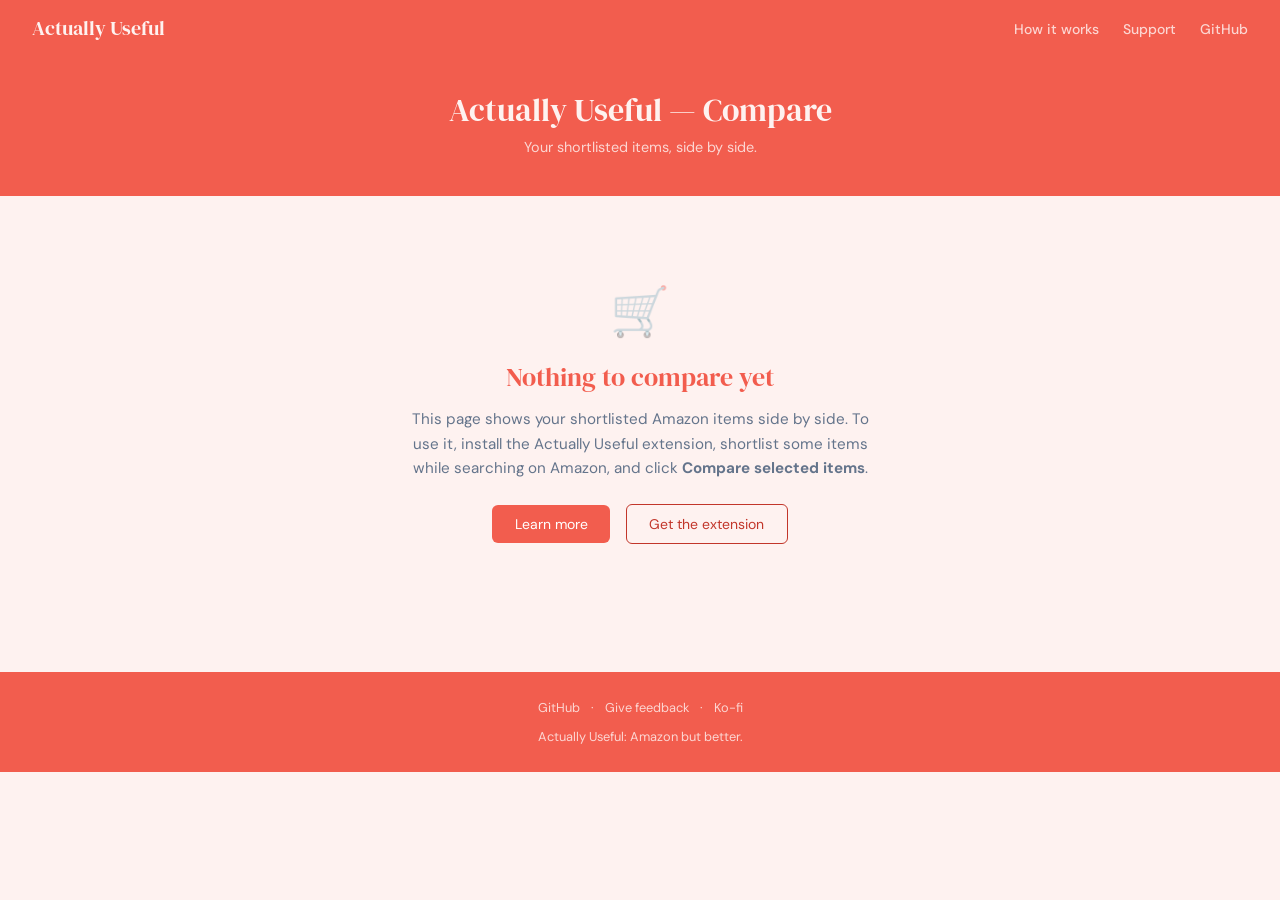
==== commit a402128f: "Phase 1: coral+slate palette migration + layout scaffold - styles.css: full coral+slate palette repl" ====
--- a/compare.html
+++ b/compare.html
@@ -11,13 +11,13 @@
   <style>
     /* ── Variables ───────────────────────────────────────────── */
     :root {
-      --cream:   #eaecfd;    /* 10 — lightest indigo, background */
-      --navy:    #512bd3;    /* 1  — deep indigo, headers & nav */
-      --teal:    #5d49da;    /* 2  — medium indigo, links & buttons */
-      --teal-lt: #c2c5f7;    /* 8  — light indigo, pills */
+      --cream:   #fef2f0;    /* 10 — lightest indigo, background */
+      --navy:    #f25d4e;    /* 1  — deep indigo, headers & nav */
+      --teal:    #c2362a;    /* 2  — medium indigo, links & buttons */
+      --teal-lt: #fcc8c3;    /* 8  — light indigo, pills */
       --gold:    #BDB96A;    /* gold — star ratings */
-      --muted:   #6B5FA0;    /* muted indigo */
-      --border:  #afb2f4;    /* 7  — indigo border */
+      --muted:   #64748b;    /* muted indigo */
+      --border:  #e2e8f0;    /* 7  — indigo border */
       --red:     #c94b2e;
       --green:   #D4920A;    /* amber — best value */
     }
@@ -27,7 +27,7 @@
     body {
       font-family: 'DM Sans', sans-serif;
       background: var(--cream);
-      color: #1A1035;
+      color: #1e293b;
       min-height: 100vh;
     }
 
@@ -97,7 +97,7 @@
       border: 1px solid var(--border);
       border-radius: 8px;
       margin-bottom: 1rem;
-      background: #eaecfd;
+      background: #fef2f0;
       overflow: hidden;
     }
 
@@ -145,7 +145,7 @@
       gap: 0.25rem;
       font-size: 0.78rem;
       font-weight: 400;
-      color: #1A1035;
+      color: #1e293b;
     }
 
     .fb-label input[type="text"],
@@ -156,7 +156,7 @@
       border-radius: 4px;
       font-size: 0.85rem;
       background: #fff;
-      color: #1A1035;
+      color: #1e293b;
       min-width: 140px;
     }
 
@@ -170,8 +170,8 @@
       gap: 0.75rem;
       flex-wrap: wrap;
       padding: 0.6rem 1rem;
-      background: #512bd3;
-      color: #FDFBF7;
+      background: #f25d4e;
+      color: #ffffff;
       border-radius: 8px;
       margin-bottom: 0.75rem;
       font-size: 0.875rem;
@@ -179,14 +179,14 @@
     #action-bar.visible { display: flex; }
     #action-bar .action-count { flex: 1; font-weight: 400; }
     #action-bar .btn-action {
-      background: #6b60e0; color: #ffffff; border: none;
+      background: #f25d4e; color: #ffffff; border: none;
       padding: 0.35rem 0.85rem; border-radius: 4px; cursor: pointer;
       font-size: 0.82rem; font-weight: 400; font-family: inherit;
       white-space: nowrap;
     }
-    #action-bar .btn-action:hover { background: #5d49da; }
+    #action-bar .btn-action:hover { background: #c2362a; }
     #action-bar .btn-action-ghost {
-      background: transparent; color: #FDFBF7;
+      background: transparent; color: #ffffff;
       border: 1px solid rgba(255,255,255,0.4);
       padding: 0.35rem 0.85rem; border-radius: 4px; cursor: pointer;
       font-size: 0.82rem; font-weight: 400; font-family: inherit;
@@ -196,8 +196,8 @@
 
     /* ── Row checkbox column ─────────────────────────────────── */
     .col-cb { width: 32px; padding: 0.75rem 0.5rem; text-align: center; }
-    .col-cb input[type="checkbox"] { width: 1rem; height: 1rem; cursor: pointer; accent-color: #6b60e0; }
-    thead .col-cb input[type="checkbox"] { accent-color: #6b60e0; }
+    .col-cb input[type="checkbox"] { width: 1rem; height: 1rem; cursor: pointer; accent-color: #f25d4e; }
+    thead .col-cb input[type="checkbox"] { accent-color: #f25d4e; }
 
     /* ── Thumbnail ───────────────────────────────────────────── */
     .col-thumb { width: 64px; padding: 0.5rem; }
@@ -206,11 +206,11 @@
     /* ── Editable note textarea ──────────────────────────────── */
     .note-textarea {
       width: 100%; min-height: 40px; resize: vertical;
-      border: 1px solid #afb2f4; border-radius: 4px;
+      border: 1px solid #e2e8f0; border-radius: 4px;
       padding: 4px 6px; font-size: 0.8rem; font-family: inherit;
-      color: #1A1035; background: #fff; box-sizing: border-box;
-    }
-    .note-textarea:focus { outline: none; border-color: #6b60e0; }
+      color: #1e293b; background: #fff; box-sizing: border-box;
+    }
+    .note-textarea:focus { outline: none; border-color: #f25d4e; }
 
     .fb-checkbox {
       flex-direction: row;
@@ -240,9 +240,9 @@
     }
 
     .search-term-badge {
-      background: #C1BFFF;
-      color: #1A1035;
-      border: 1px solid #aba8eb;
+      background: #fcc8c3;
+      color: #1e293b;
+      border: 1px solid #f9a49d;
       border-radius: 4px;
       padding: 0.2rem 0.6rem;
       font-size: 0.8rem;
@@ -297,7 +297,7 @@
     }
 
     tbody tr:last-child { border-bottom: none; }
-    tbody tr:hover { background: #d6d8fa; }
+    tbody tr:hover { background: #fde8e5; }
 
     td {
       padding: 0.75rem 1rem;
@@ -356,8 +356,8 @@
       white-space: nowrap;
     }
 
-    .pill-prime   { background: #C1BFFF; color: #1A1035; border: 1px solid #aba8eb; }
-    .pill-coupon  { background: #c2c5f7; color: #1A1035; border: 1px solid #9d9eef; }
+    .pill-prime   { background: #fcc8c3; color: #1e293b; border: 1px solid #f9a49d; }
+    .pill-coupon  { background: #fcc8c3; color: #1e293b; border: 1px solid #f9a49d; }
     .pill-snap    { background: #bbf7d0; color: #065f46; border: 1px solid #6ee7b7; }
     .pill-fsa     { background: #dbeafe; color: #1558b0; border: 1px solid #93c5fd; }
     .pill-climate { background: #d1fae5; color: #2d6a4f; border: 1px solid #6ee7b7; }
@@ -547,6 +547,58 @@
       .replace(/</g, '&lt;')
       .replace(/>/g, '&gt;')
       .replace(/"/g, '&quot;');
+  }
+
+  // Highlight keyword matches in a title string using the current Include filter
+  function highlightTitle(title, includeRaw) {
+    if (!includeRaw || !includeRaw.trim()) return esc(title);
+    var parsed = auParseKeywords(includeRaw);
+    var allTokens = [];
+    parsed.requiredGroups.forEach(function(grp) { allTokens = allTokens.concat(grp); });
+    // Build list of match ranges in the title
+    var ranges = [];
+    var lowerTitle = title.toLowerCase();
+    allTokens.forEach(function(tok) {
+      if (tok.type === 'phrase') {
+        var idx = lowerTitle.indexOf(tok.value);
+        while (idx !== -1) { ranges.push([idx, idx + tok.value.length]); idx = lowerTitle.indexOf(tok.value, idx + 1); }
+      } else if (tok.type === 'word') {
+        var idx2 = lowerTitle.indexOf(tok.value);
+        while (idx2 !== -1) { ranges.push([idx2, idx2 + tok.value.length]); idx2 = lowerTitle.indexOf(tok.value, idx2 + 1); }
+      } else if (tok.type === 'wildcard') {
+        // Match each word in title against pattern
+        var words = title.split(/(\s+)/);
+        var pos = 0;
+        words.forEach(function(chunk) {
+          var bare = chunk.toLowerCase().replace(/^[^a-z0-9]+|[^a-z0-9]+$/g, '');
+          if (bare && tok.pattern.test(bare)) {
+            // find bare within chunk
+            var bstart = chunk.toLowerCase().indexOf(bare);
+            ranges.push([pos + bstart, pos + bstart + bare.length]);
+          }
+          pos += chunk.length;
+        });
+      }
+    });
+    if (ranges.length === 0) return esc(title);
+    // Merge overlapping ranges
+    ranges.sort(function(a, b) { return a[0] - b[0]; });
+    var merged = [ranges[0]];
+    for (var i = 1; i < ranges.length; i++) {
+      var last = merged[merged.length - 1];
+      if (ranges[i][0] <= last[1]) { last[1] = Math.max(last[1], ranges[i][1]); }
+      else { merged.push(ranges[i]); }
+    }
+    // Build highlighted HTML
+    var out = '';
+    var prev = 0;
+    merged.forEach(function(r) {
+      out += esc(title.slice(prev, r[0]));
+      out += '<mark style="background:#fef08a;color:inherit;">' + esc(title.slice(r[0], r[1])) + '</mark>';
+      prev = r[1];
+    });
+    out += esc(title.slice(prev));
+    return out;
   }
 
   function na(val, render) {
@@ -1104,12 +1156,12 @@
     var deliveryPresets = [2, 3, 5, 7, 10, 14, 21];
     var deliveryPresetBtns = deliveryPresets.map(function(d) {
       var active = filterDeliveryDays === d && filterHideSlowShipping;
-      var style = active ? 'background:#512bd3;color:#fff;border:1px solid #512bd3;' : 'background:#fff;color:#1A1035;border:1px solid #afb2f4;';
+      var style = active ? 'background:#f25d4e;color:#fff;border:1px solid #f25d4e;' : 'background:#fff;color:#1e293b;border:1px solid #e2e8f0;';
       return '<button class="delivery-preset-btn" data-days="' + d + '" style="' + style + 'padding:0.15rem 0.5rem;border-radius:4px;font-size:0.78rem;cursor:pointer;font-family:inherit;">' + d + 'd</button>';
     }).join('');
     var deliveryRow = filterHideSlowShipping
       ? '<div style="display:flex;align-items:center;gap:0.35rem;flex-wrap:wrap;margin-top:0.35rem;">'
-        + '<span style="font-size:0.78rem;color:#1A1035;">Arriving within:</span>'
+        + '<span style="font-size:0.78rem;color:#1e293b;">Arriving within:</span>'
         + deliveryPresetBtns
         + '</div>'
       : '';
@@ -1122,7 +1174,7 @@
       + '</div>'
       + '<div id="filter-bar-body">'
       + '<div class="fb-row">'
-      + '<label class="fb-label">Include<span style="font-size:0.75em;color:#6B5FA0;font-weight:400;margin-left:0.3em;">(AND · OR · &minus;exclude · &quot;phrase&quot; · wild*)</span><input type="text" id="fb-include" placeholder="e.g. unscented OR &quot;fragrance-free&quot; AND pods OR pa*s -sheet*" value="' + inclVal + '" style="min-width:260px;"></label>'
+      + '<label class="fb-label">Include<span style="font-size:0.75em;color:#64748b;font-weight:400;margin-left:0.3em;">(AND · OR · &minus;exclude · &quot;phrase&quot; · wild*)</span><input type="text" id="fb-include" placeholder="e.g. unscented OR &quot;fragrance-free&quot; AND pods OR pa*s -sheet*" value="' + inclVal + '" style="min-width:260px;"></label>'
       + '<label class="fb-label">Exclude<input type="text" id="fb-exclude" placeholder="e.g. refill travel" value="' + exclVal + '" style="min-width:180px;"></label>'
       + '<label class="fb-label">Minimum reviews<input type="number" id="fb-min-reviews" min="0" placeholder="0" value="' + mrVal + '"></label>'
       + '<label class="fb-label">Minimum rating<input type="number" id="fb-min-rating" min="0" max="5" step="0.1" placeholder="0" value="' + ratingVal + '"></label>'
@@ -1149,14 +1201,14 @@
     var btns = Object.keys(colVisible).map(function(key) {
       var active = colVisible[key];
       var style = active
-        ? 'background:#512bd3;color:#ffffff;border:1px solid #512bd3;'
-        : 'background:#fff;color:#6B5FA0;border:1px solid #afb2f4;';
+        ? 'background:#f25d4e;color:#ffffff;border:1px solid #f25d4e;'
+        : 'background:#fff;color:#64748b;border:1px solid #e2e8f0;';
       return '<button class="col-toggle-btn" data-col="' + key + '" style="' + style
         + 'padding:0.2rem 0.65rem;border-radius:4px;font-size:0.78rem;cursor:pointer;font-family:inherit;white-space:nowrap;user-select:text;">'
         + COL_LABELS[key] + '</button>';
     }).join('');
-    return '<div id="col-toggle-bar" style="display:flex;flex-wrap:wrap;align-items:center;gap:0.4rem;margin-bottom:0.75rem;padding:0.5rem 0.75rem;background:#eaecfd;border:1px solid #afb2f4;border-radius:6px;">'
-      + '<span style="font-size:0.78rem;font-weight:600;color:#1A1035;white-space:nowrap;margin-right:0.25rem;user-select:text;cursor:text;">Show columns:</span>'
+    return '<div id="col-toggle-bar" style="display:flex;flex-wrap:wrap;align-items:center;gap:0.4rem;margin-bottom:0.75rem;padding:0.5rem 0.75rem;background:#fef2f0;border:1px solid #e2e8f0;border-radius:6px;">'
+      + '<span style="font-size:0.78rem;font-weight:600;color:#1e293b;white-space:nowrap;margin-right:0.25rem;user-select:text;cursor:text;">Show columns:</span>'
       + btns
       + '</div>';
   }
@@ -1198,9 +1250,9 @@
         var key = this.getAttribute('data-col');
         colVisible[key] = !colVisible[key];
         var active = colVisible[key];
-        this.style.background = active ? '#512bd3' : '#fff';
-        this.style.color      = active ? '#ffffff' : '#6B5FA0';
-        this.style.border     = active ? '1px solid #512bd3' : '1px solid #afb2f4';
+        this.style.background = active ? '#f25d4e' : '#fff';
+        this.style.color      = active ? '#ffffff' : '#64748b';
+        this.style.border     = active ? '1px solid #f25d4e' : '1px solid #e2e8f0';
         applyColVisibility();
       });
     });
@@ -1264,7 +1316,7 @@
           ? '$' + displayPPU.toFixed(3).replace(/0+$/, '').replace(/\.$/, '0')
           : '$' + displayPPU.toFixed(2);
         var ppuFormatted = ppuStr + (displayUnit ? ' / ' + displayUnit : '');
-        var ppuNote = item.ppuNote ? '<div style="font-size:0.78em;color:#6B5FA0;font-style:italic;margin-top:2px;">\u2139 ' + esc(item.ppuNote) + '</div>' : '';
+        var ppuNote = item.ppuNote ? '<div style="font-size:0.78em;color:#64748b;font-style:italic;margin-top:2px;">\u2139 ' + esc(item.ppuNote) + '</div>' : '';
         ppuCell = isBest
           ? '<span class="best-value">' + ppuFormatted + '<span class="best-value-star" title="Best value">\u2605</span></span>' + ppuNote
           : ppuFormatted + ppuNote;
@@ -1297,7 +1349,7 @@
         var basePrice = parseFloat(item.price);
         if (item.hasCoupon && item.listPrice && !isNaN(item.listPrice)) {
           priceCell = '$' + basePrice.toFixed(2) + ' with coupon'
-            + '<br><span style="text-decoration:line-through;color:#6B5FA0;font-size:0.85em;">was $' + parseFloat(item.listPrice).toFixed(2) + '</span>';
+            + '<br><span style="text-decoration:line-through;color:#64748b;font-size:0.85em;">was $' + parseFloat(item.listPrice).toFixed(2) + '</span>';
         } else {
           priceCell = '$' + basePrice.toFixed(2);
         }
@@ -1325,7 +1377,7 @@
       var sourceKey = item.retailerKey || 'standard';
       var sourceCell = sourceKey === 'standard'
         ? '<span class="na">Amazon</span>'
-        : '<span class="pill" style="background:#e8e4f8;color:#1A1035;border:1px solid #c1bfff;">' + esc(retailerLabel(sourceKey)) + '</span>';
+        : '<span class="pill" style="background:#e8e4f8;color:#1e293b;border:1px solid #c1bfff;">' + esc(retailerLabel(sourceKey)) + '</span>';
 
       var sponsoredBadge = item.isSponsored
         ? ' <span class="pill" style="background:#f0f0f0;color:#888;border:1px solid #ddd;font-size:0.7em;">Ad</span>'
@@ -1341,7 +1393,7 @@
       return '<tr data-asin="' + safeAsin + '">'
         + '<td class="col-cb"><input type="checkbox" class="compare-row-cb" data-asin="' + safeAsin + '"' + (isChecked ? ' checked' : '') + '></td>'
         + '<td class="col-thumb">' + thumbCell + '</td>'
-        + '<td class="col-title"><a href="' + affiliateUrl(item.asin) + '" target="_blank" rel="noopener">' + esc(item.title) + '</a>' + sponsoredBadge + '</td>'
+        + '<td class="col-title"><a href="' + affiliateUrl(item.asin) + '" target="_blank" rel="noopener">' + highlightTitle(item.title, filterInclude) + '</a>' + sponsoredBadge + '</td>'
         + '<td class="col-price">' + priceCell + '</td>'
         + '<td class="col-ppu">' + ppuCell + '</td>'
         + '<td class="col-free-delivery">' + freeDeliveryCell + '</td>'
@@ -1358,14 +1410,14 @@
 
     var hiddenCount = currentItems.length - items.length;
     var hiddenNote = hiddenCount > 0
-      ? '<span style="color:#6B5FA0;font-size:0.88em;">' + hiddenCount + ' item' + (hiddenCount !== 1 ? 's' : '') + ' hidden by filters</span>'
+      ? '<span style="color:#64748b;font-size:0.88em;">' + hiddenCount + ' item' + (hiddenCount !== 1 ? 's' : '') + ' hidden by filters</span>'
       : '';
 
     var termBadge = searchTerm
       ? '<span class="search-term-badge">'
         + 'Amazon search: '
         + (currentSearchUrl
-            ? '<a href="' + esc(currentSearchUrl) + '" target="_blank" rel="noopener" style="color:#1A1035;">' + esc(searchTerm) + '</a>'
+            ? '<a href="' + esc(currentSearchUrl) + '" target="_blank" rel="noopener" style="color:#1e293b;">' + esc(searchTerm) + '</a>'
             : esc(searchTerm))
         + '</span>'
       : '';
@@ -1378,12 +1430,12 @@
         { val: 'ml',    label: 'ml' },
       ];
       liquidToggle = '<div style="margin-bottom:0.75rem;display:flex;align-items:center;gap:0.5rem;flex-wrap:wrap;">'
-        + '<span style="font-size:0.8rem;font-weight:600;color:#1A1035;">Liquid units:</span>'
+        + '<span style="font-size:0.8rem;font-weight:600;color:#1e293b;">Liquid units:</span>'
         + opts.map(function(o) {
             var active = (liquidDisplayUnit || '') === o.val;
             var style = active
-              ? 'background:#512bd3;color:#ffffff;border:1px solid #512bd3;'
-              : 'background:#fff;color:#1A1035;border:1px solid #DDD4EC;';
+              ? 'background:#f25d4e;color:#ffffff;border:1px solid #f25d4e;'
+              : 'background:#fff;color:#1e293b;border:1px solid #DDD4EC;';
             return '<button class="liquid-unit-btn" data-unit="' + o.val + '" style="' + style + 'padding:0.2rem 0.6rem;border-radius:4px;font-size:0.8rem;cursor:pointer;font-family:inherit;">' + o.label + '</button>';
           }).join('')
         + '</div>';
@@ -1709,7 +1761,7 @@
           ? '$' + displayPPU.toFixed(3).replace(/0+$/, '').replace(/\.$/, '0')
           : '$' + displayPPU.toFixed(2);
         var ppuFormatted = ppuStr + (displayUnit ? ' / ' + displayUnit : '');
-        var ppuNote = item.ppuNote ? '<div style="font-size:0.78em;color:#6B5FA0;font-style:italic;margin-top:2px;">\u2139 ' + esc(item.ppuNote) + '</div>' : '';
+        var ppuNote = item.ppuNote ? '<div style="font-size:0.78em;color:#64748b;font-style:italic;margin-top:2px;">\u2139 ' + esc(item.ppuNote) + '</div>' : '';
         ppuCell = isBest
           ? '<span class="best-value">' + ppuFormatted + '<span class="best-value-star" title="Best value">\u2605</span></span>' + ppuNote
           : ppuFormatted + ppuNote;
@@ -1740,7 +1792,7 @@
         var basePrice = parseFloat(item.price);
         if (item.hasCoupon && item.listPrice && !isNaN(item.listPrice)) {
           priceCell = '$' + basePrice.toFixed(2) + ' with coupon'
-            + '<br><span style="text-decoration:line-through;color:#6B5FA0;font-size:0.85em;">was $' + parseFloat(item.listPrice).toFixed(2) + '</span>';
+            + '<br><span style="text-decoration:line-through;color:#64748b;font-size:0.85em;">was $' + parseFloat(item.listPrice).toFixed(2) + '</span>';
         } else {
           priceCell = '$' + basePrice.toFixed(2);
         }
@@ -1768,7 +1820,7 @@
       var sourceKey = item.retailerKey || 'standard';
       var sourceCell = sourceKey === 'standard'
         ? '<span class="na">Amazon</span>'
-        : '<span class="pill" style="background:#e8e4f8;color:#1A1035;border:1px solid #c1bfff;">' + esc(retailerLabel(sourceKey)) + '</span>';
+        : '<span class="pill" style="background:#e8e4f8;color:#1e293b;border:1px solid #c1bfff;">' + esc(retailerLabel(sourceKey)) + '</span>';
 
       var sponsoredBadge = item.isSponsored
         ? ' <span class="pill" style="background:#f0f0f0;color:#888;border:1px solid #ddd;font-size:0.7em;">Ad</span>'
@@ -1784,7 +1836,7 @@
       return '<tr data-asin="' + safeAsin + '">'
         + '<td class="col-cb"><input type="checkbox" class="compare-row-cb" data-asin="' + safeAsin + '"' + (isChecked ? ' checked' : '') + '></td>'
         + '<td class="col-thumb">' + thumbCell + '</td>'
-        + '<td class="col-title"><a href="' + affiliateUrl(item.asin) + '" target="_blank" rel="noopener">' + esc(item.title) + '</a>' + sponsoredBadge + '</td>'
+        + '<td class="col-title"><a href="' + affiliateUrl(item.asin) + '" target="_blank" rel="noopener">' + highlightTitle(item.title, filterInclude) + '</a>' + sponsoredBadge + '</td>'
         + '<td class="col-price">' + priceCell + '</td>'
         + '<td class="col-ppu">' + ppuCell + '</td>'
         + '<td class="col-free-delivery">' + freeDeliveryCell + '</td>'
@@ -1801,7 +1853,7 @@
 
     var hiddenCount = currentItems.length - filtered.length;
     var hiddenNote = hiddenCount > 0
-      ? '<span style="color:#6B5FA0;font-size:0.88em;">' + hiddenCount + ' item' + (hiddenCount !== 1 ? 's' : '') + ' hidden by filters</span>'
+      ? '<span style="color:#64748b;font-size:0.88em;">' + hiddenCount + ' item' + (hiddenCount !== 1 ? 's' : '') + ' hidden by filters</span>'
       : '';
 
     var searchTerm = currentSearchTerm;
@@ -1809,7 +1861,7 @@
       ? '<span class="search-term-badge">'
         + 'Amazon search: '
         + (currentSearchUrl
-            ? '<a href="' + esc(currentSearchUrl) + '" target="_blank" rel="noopener" style="color:#1A1035;">' + esc(searchTerm) + '</a>'
+            ? '<a href="' + esc(currentSearchUrl) + '" target="_blank" rel="noopener" style="color:#1e293b;">' + esc(searchTerm) + '</a>'
             : esc(searchTerm))
         + '</span>'
       : '';
@@ -1822,12 +1874,12 @@
         { val: 'ml',    label: 'ml' },
       ];
       liquidToggle = '<div style="margin-bottom:0.75rem;display:flex;align-items:center;gap:0.5rem;flex-wrap:wrap;">'
-        + '<span style="font-size:0.8rem;font-weight:600;color:#1A1035;">Liquid units:</span>'
+        + '<span style="font-size:0.8rem;font-weight:600;color:#1e293b;">Liquid units:</span>'
         + opts.map(function(o) {
             var active = (liquidDisplayUnit || '') === o.val;
             var style = active
-              ? 'background:#512bd3;color:#ffffff;border:1px solid #512bd3;'
-              : 'background:#fff;color:#1A1035;border:1px solid #DDD4EC;';
+              ? 'background:#f25d4e;color:#ffffff;border:1px solid #f25d4e;'
+              : 'background:#fff;color:#1e293b;border:1px solid #DDD4EC;';
             return '<button class="liquid-unit-btn" data-unit="' + o.val + '" style="' + style + 'padding:0.2rem 0.6rem;border-radius:4px;font-size:0.8rem;cursor:pointer;font-family:inherit;">' + o.label + '</button>';
           }).join('')
         + '</div>';
@@ -2226,7 +2278,7 @@
 
     // Load from Supabase if ?id= is present
     if (shareId) {
-      main.innerHTML = '<p style="text-align:center;padding:3rem;color:#6B5FA0;">Loading comparison…</p>';
+      main.innerHTML = '<p style="text-align:center;padding:3rem;color:#64748b;">Loading comparison…</p>';
       try {
         const parsed = await loadComparison(shareId);
         currentItems = parsed.items || [];
